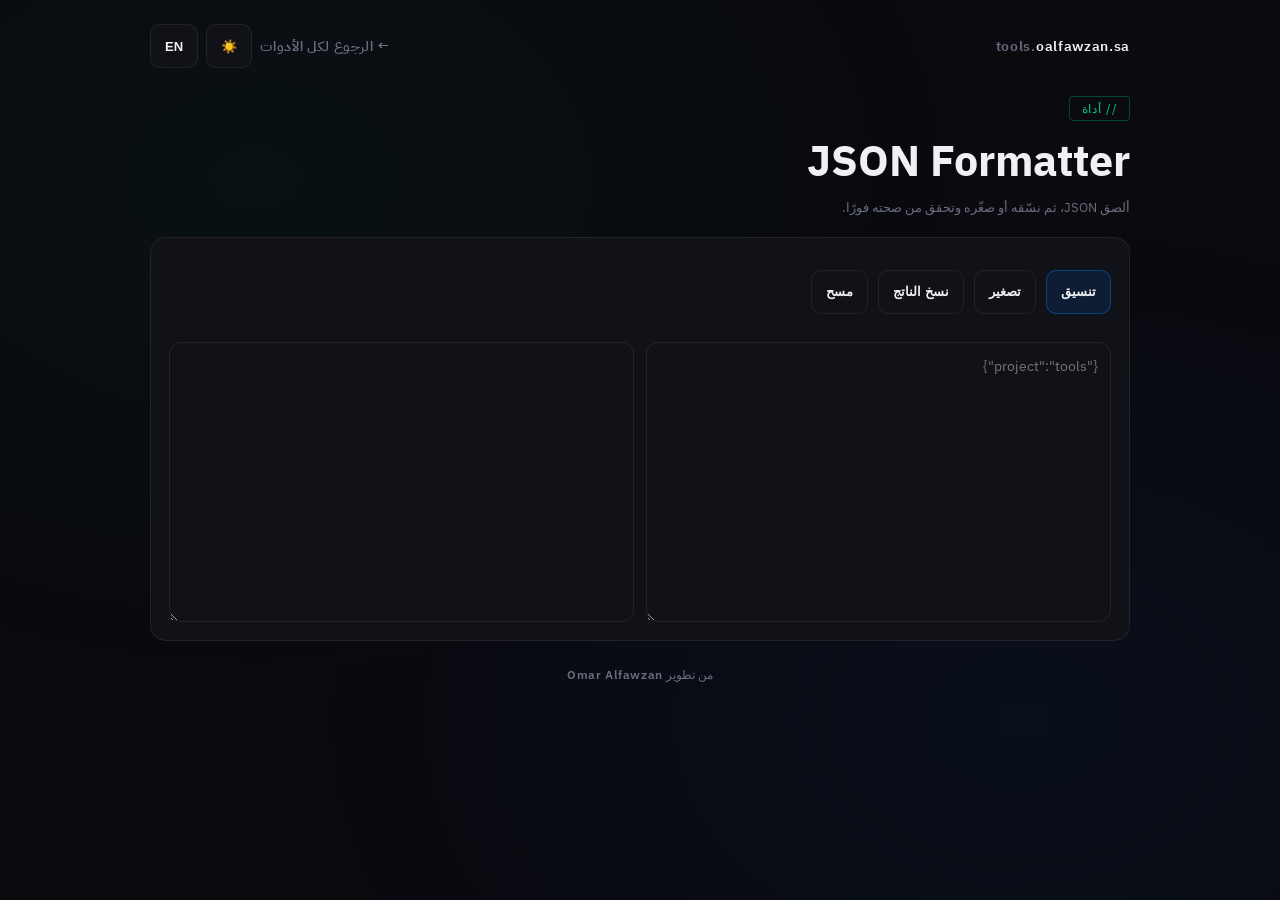
==== json-formatter/index.html @ bc205f27 "Apply new glassmorphism design system across all pages" ====
<!DOCTYPE html>
<html lang="ar" dir="rtl">
<head>
<meta charset="UTF-8">
<meta name="viewport" content="width=device-width, initial-scale=1.0">
<link rel="icon" type="image/svg+xml" href="/favicon.svg">
<title>JSON Formatter — tools.oalfawzan.sa</title>
<meta name="description" content="منسق JSON سريع للنسخ والتحقق." />
<link rel="preconnect" href="https://fonts.googleapis.com">
<link href="https://fonts.googleapis.com/css2?family=IBM+Plex+Sans:wght@300;400;500;600;700;800&family=IBM+Plex+Sans+Arabic:wght@300;400;500;600;700&display=swap" rel="stylesheet">
<style>
/* ============================== 
   DESIGN TOKENS
============================== */

:root {
  --bg: #010204;

  --glass: rgba(255,255,255,0.03);
  --glass-border: rgba(255,255,255,0.12);
  --glass-shine: rgba(255,255,255,0.22);

  --accent: #007AFF;

  --text-primary: #ffffff;
  --text-secondary: rgba(255,255,255,0.55);

  --surface: var(--glass);
  --border: var(--glass-border);
  --text: var(--text-primary);
  --muted: var(--text-secondary);
}


/* ==============================
   RESET
============================== */

*{
  margin:0;
  padding:0;
  box-sizing:border-box;
  -webkit-font-smoothing:antialiased;
}

html{
  scroll-behavior:smooth;
}


/* ==============================
   BODY
============================== */

body{
  font-family:'DM Sans', -apple-system, BlinkMacSystemFont, sans-serif;
  color:var(--text-primary);

  background:
  linear-gradient(rgba(13,22,45,0.85),rgba(1,2,4,0.95)),
  url('/image.jpg');

  background-size:cover;
  background-position:center;
  background-repeat:no-repeat;
  background-attachment:fixed;

  background-color:var(--bg);
}


/* ==============================
   LAYOUT
============================== */

.container{
  width:100%;
  max-width:900px;
  margin:0 auto;
  padding:0 16px;
}


/* ==============================
   GLASS CARD
============================== */

.glass-card{
  background:var(--glass);

  backdrop-filter:blur(50px) saturate(200%);
  -webkit-backdrop-filter:blur(50px) saturate(200%);

  border:1px solid var(--glass-border);

  box-shadow:
  inset 0 1px 0 0 var(--glass-shine);

  border-radius:24px;

  padding:32px;

  margin-bottom:24px;
}


/* ==============================
   NAV
============================== */

.nav{
  display:flex;
  align-items:center;
  justify-content:space-between;

  padding:12px 20px;

  margin:20px 0 40px;

  border-radius:32px;

  gap:10px;
}

.nav-name{
  font-weight:800;
  font-size:1.1rem;

  letter-spacing:-0.02em;
}

.nav-buttons{
  display:flex;

  gap:8px;

  overflow-x:auto;

  white-space:nowrap;

  -webkit-overflow-scrolling:touch;
}

.nav-buttons::-webkit-scrollbar{
  display:none;
}


/* ==============================
   NAV BUTTON
============================== */

.btn-sm{

  text-decoration:none;

  color:var(--text-primary);

  font-size:0.75rem;

  font-weight:600;

  padding:6px 14px;

  border-radius:20px;

  background:rgba(255,255,255,0.05);

  border:1px solid var(--glass-border);

  transition:0.25s ease;
}

.btn-sm:hover{

  background:var(--accent);

  border-color:var(--accent);
}

.btn-sm.active{

  background:var(--accent);

  border-color:var(--accent);
}


/* ==============================
   HERO
============================== */

.hero{
  text-align:center;

  padding:20px 0 56px;
}

.hero img{

  width:120px;

  height:120px;

  border-radius:50%;

  border:2px solid var(--glass-border);

  margin-bottom:24px;

  display:block;

  margin-left:auto;

  margin-right:auto;
}

.hero h1{

  font-family:'Playfair Display', serif;

  font-size:clamp(2.6rem,6vw,4rem);

  font-weight:900;

  letter-spacing:-0.03em;

  margin-bottom:10px;

  line-height:1.1;
}

.hero h1 em{

  font-style:normal;

  color:var(--accent);
}

.hero-role{

  color:var(--accent);

  font-size:1.05rem;

  font-weight:600;

  margin-bottom:12px;
}

.hero-sub{

  color:var(--text-secondary);

  font-size:0.95rem;

  font-weight:300;

  max-width:520px;

  margin:0 auto 28px;

  line-height:1.6;
}

.hero-ctas{

  display:flex;

  gap:10px;

  justify-content:center;

  flex-wrap:wrap;
}


/* ==============================
   BUTTONS
============================== */

.cta-primary{

  text-decoration:none;

  color:#fff;

  font-size:0.82rem;

  font-weight:600;

  padding:10px 22px;

  border-radius:22px;

  background:var(--accent);

  border:1px solid var(--accent);

  transition:0.3s;
}

.cta-primary:hover{

  opacity:0.85;
}

.cta-secondary{

  text-decoration:none;

  color:var(--text-primary);

  font-size:0.82rem;

  font-weight:600;

  padding:10px 22px;

  border-radius:22px;

  background:rgba(255,255,255,0.05);

  border:1px solid var(--glass-border);

  transition:0.3s;
}

.cta-secondary:hover{

  border-color:rgba(255,255,255,0.3);
}


/* ==============================
   SECTION TITLE
============================== */

.section-title{

  font-size:0.75rem;

  text-transform:uppercase;

  letter-spacing:0.22em;

  color:var(--text-secondary);

  font-weight:600;

  margin-bottom:32px;

  display:flex;

  align-items:center;

  gap:16px;
}

.section-title::after{

  content:'';

  flex:1;

  height:1px;

  background:var(--glass-border);
}


/* ==============================
   TIMELINE
============================== */

.timeline{

  position:relative;

  padding-left:32px;
}

.timeline::before{

  content:'';

  position:absolute;

  left:6px;

  top:8px;

  bottom:8px;

  width:1px;

  background:
  linear-gradient(
  to bottom,
  var(--accent),
  rgba(0,122,255,0.1)
  );
}

.tl-dot{

  position:absolute;

  left:-28px;

  top:6px;

  width:13px;

  height:13px;

  border-radius:50%;

  background:var(--bg);

  border:2px solid var(--accent);

  box-shadow:
  0 0 10px rgba(0,122,255,0.5);
}

.tl-dot.big{

  width:16px;

  height:16px;

  left:-29px;

  top:4px;

  background:var(--accent);

  box-shadow:
  0 0 16px rgba(0,122,255,0.7);
}


/* ==============================
   ANIMATION
============================== */

@keyframes slideIn{

  to{

    opacity:1;

    transform:translateX(0);
  }
}


/* ==============================
   MOBILE
============================== */

@media (max-width:600px){

  .hero h1{
    font-size:2.4rem;
  }

}


*,*::before,*::after{box-sizing:border-box;margin:0;padding:0}
:root{--bg:#0a0a0f;--surface:#111118;--border:rgba(255,255,255,.07);--text:#f0f0f5;--muted:#6b6b80;--accent:#007AFF;--green:#00c896;--danger:#ff5f6d;--sans:'IBM Plex Sans',sans-serif;--arabic:'IBM Plex Sans Arabic',sans-serif;--mono:'IBM Plex Sans',sans-serif}
:root[data-theme="light"]{--bg:#f7f8fc;--surface:#ffffff;--border:rgba(16,24,40,.12);--text:#111827;--muted:#667085;--accent:#005fcb;--green:#069c6b;--danger:#d92d20}
body{background:var(--bg);color:var(--text);font-family:var(--sans);min-height:100vh}html[lang="ar"] body{font-family:var(--arabic)}
body::before{content:'';position:fixed;inset:0;background:radial-gradient(ellipse at 20% 20%,rgba(0,200,150,.04) 0%,transparent 50%),radial-gradient(ellipse at 80% 80%,rgba(0,122,255,.05) 0%,transparent 50%);pointer-events:none;z-index:0}
.wrap{max-width:1020px;margin:0 auto;padding:0 20px 34px;position:relative;z-index:1}
header{padding:24px 0 28px;display:flex;align-items:center;justify-content:space-between;flex-wrap:wrap;gap:10px}.header-actions{display:flex;gap:8px;align-items:center;flex-wrap:wrap}
.logo{font-size:.85rem;font-weight:600;color:var(--muted);text-decoration:none;letter-spacing:.05em}.logo span{color:var(--text)}
.lang-btn,.btn{background:var(--surface);border:1px solid var(--border);border-radius:10px;color:var(--text);padding:0 14px;min-height:44px;cursor:pointer;font-size:.82rem;font-weight:700}.btn.primary{background:rgba(0,122,255,.12);border-color:rgba(0,122,255,.4)}
.hero-tag{display:inline-block;font-family:var(--mono);font-size:.72rem;color:var(--green);border:1px solid rgba(0,200,150,.3);padding:4px 12px;border-radius:4px;margin-bottom:16px;letter-spacing:.08em}
h1{font-size:clamp(1.7rem,7vw,2.7rem);margin-bottom:10px;line-height:1.15}p.sub{font-family:var(--mono);font-size:.82rem;color:var(--muted);line-height:1.7;margin-bottom:18px}
.panel{background:var(--surface);border:1px solid var(--border);border-radius:16px;padding:18px}
.editors{display:grid;grid-template-columns:1fr 1fr;gap:12px}
textarea{width:100%;min-height:280px;background:var(--field-bg);color:var(--text);border:1px solid var(--border);border-radius:12px;padding:12px;font:400 .88rem/1.65 var(--mono);resize:vertical}
.actions{display:flex;gap:10px;flex-wrap:wrap;margin:14px 0 8px}
.status{font-family:var(--mono);font-size:.76rem;min-height:20px;color:var(--green)}.status.error{color:var(--danger)}
footer{text-align:center;padding:26px 0 10px;font-family:var(--mono);font-size:.72rem;color:var(--muted)}
html[dir="rtl"] .header-actions{flex-direction:row-reverse}
@media(max-width:860px){.editors{grid-template-columns:1fr}textarea{min-height:210px}}
</style>
</head>
<body>
<div class="wrap">
<header>
  <a href="/" class="logo">tools.<span>oalfawzan.sa</span></a>
  <div class="header-actions">
    <button class="lang-btn" id="langBtn" type="button">EN</button>
    <button class="lang-btn" id="themeBtn" type="button">☀️</button>
    <a href="/" class="logo" id="backLink">← الرجوع لكل الأدوات</a>
  </div>
</header>
<div class="hero-tag" id="tag">// أداة</div>
<h1 id="title">JSON Formatter</h1>
<p class="sub" id="desc">ألصق JSON، ثم نسّقه أو صغّره وتحقق من صحته فورًا.</p>
<section class="panel">
  <div class="actions">
    <button class="btn primary" id="formatBtn" type="button">تنسيق</button>
    <button class="btn" id="minifyBtn" type="button">تصغير</button>
    <button class="btn" id="copyBtn" type="button">نسخ الناتج</button>
    <button class="btn" id="clearBtn" type="button">مسح</button>
  </div>
  <div class="status" id="status"></div>
  <div class="editors">
    <textarea id="inputJson" placeholder='{"project":"tools"}'></textarea>
    <textarea id="outputJson" readonly></textarea>
  </div>
</section>
<footer><span id="builtBy">من تطوير</span> <a href="https://oalfawzan.sa" class="logo" style="font-size:.72rem">Omar Alfawzan</a></footer>
</div>
<script>
const STRINGS={
  ar:{lang:'ar',dir:'rtl',title:'JSON Formatter — tools.oalfawzan.sa',meta:'منسق JSON سريع للنسخ والتحقق.',tag:'// أداة',heading:'JSON Formatter',desc:'ألصق JSON، ثم نسّقه أو صغّره وتحقق من صحته فورًا.',format:'تنسيق',minify:'تصغير',copy:'نسخ الناتج',clear:'مسح',back:'← الرجوع لكل الأدوات',builtBy:'من تطوير',langBtn:'EN',themeDark:'🌙',themeLight:'☀️',placeholder:'{"project":"tools"}',ok:'JSON صالح.',copyOk:'تم النسخ.',empty:'لا يوجد JSON للإخراج.',invalid:'JSON غير صالح: '},
  en:{lang:'en',dir:'ltr',title:'JSON Formatter — tools.oalfawzan.sa',meta:'Fast JSON formatter and validator.',tag:'// TOOL',heading:'JSON Formatter',desc:'Paste JSON, then format, minify, and validate instantly.',format:'Format',minify:'Minify',copy:'Copy Output',clear:'Clear',back:'← Back to all tools',builtBy:'Built by',langBtn:'عربي',themeDark:'🌙',themeLight:'☀️',placeholder:'{"project":"tools"}',ok:'Valid JSON.',copyOk:'Copied.',empty:'No output to copy.',invalid:'Invalid JSON: '}
};
let currentLang=localStorage.getItem('tools_lang')||'ar';
let currentTheme=localStorage.getItem('tools_theme')||'dark';
const input=document.getElementById('inputJson');const output=document.getElementById('outputJson');const status=document.getElementById('status');
function parseJSON(){const raw=input.value.trim();if(!raw) throw new Error('empty');return JSON.parse(raw)}
function setStatus(msg,isError=false){status.classList.toggle('error',isError);status.textContent=msg}
function formatJSON(){try{output.value=JSON.stringify(parseJSON(),null,2);setStatus(STRINGS[currentLang].ok)}catch(e){setStatus(e.message==='empty'?'':STRINGS[currentLang].invalid+e.message,true)}}
function minifyJSON(){try{output.value=JSON.stringify(parseJSON());setStatus(STRINGS[currentLang].ok)}catch(e){setStatus(e.message==='empty'?'':STRINGS[currentLang].invalid+e.message,true)}}
async function copyOut(){if(!output.value.trim()){setStatus(STRINGS[currentLang].empty,true);return}await navigator.clipboard.writeText(output.value);setStatus(STRINGS[currentLang].copyOk)}
function clearAll(){input.value='';output.value='';setStatus('')}
function applyLang(lang){
  const s=STRINGS[lang]||STRINGS.ar;currentLang=lang;
  document.documentElement.lang=s.lang;document.documentElement.dir=s.dir;document.title=s.title;
  document.querySelector('meta[name="description"]').setAttribute('content',s.meta);
  document.getElementById('tag').textContent=s.tag;document.getElementById('title').textContent=s.heading;
  document.getElementById('desc').textContent=s.desc;document.getElementById('formatBtn').textContent=s.format;
  document.getElementById('minifyBtn').textContent=s.minify;document.getElementById('copyBtn').textContent=s.copy;
  document.getElementById('clearBtn').textContent=s.clear;document.getElementById('backLink').textContent=s.back;
  document.getElementById('builtBy').textContent=s.builtBy;document.getElementById('langBtn').textContent=s.langBtn;
  document.getElementById('themeBtn').textContent=(currentTheme==='light'?s.themeDark:s.themeLight);
  input.placeholder=s.placeholder;setStatus('');localStorage.setItem('tools_lang',lang);
}
document.getElementById('formatBtn').addEventListener('click',formatJSON);
document.getElementById('minifyBtn').addEventListener('click',minifyJSON);
document.getElementById('copyBtn').addEventListener('click',copyOut);
document.getElementById('clearBtn').addEventListener('click',clearAll);
document.getElementById('langBtn').addEventListener('click',()=>applyLang(currentLang==='ar'?'en':'ar'));
function applyTheme(theme){currentTheme=theme==='light'?'light':'dark';document.documentElement.setAttribute('data-theme',currentTheme);localStorage.setItem('tools_theme',currentTheme);document.getElementById('themeBtn').textContent=(currentTheme==='light'?STRINGS[currentLang].themeDark:STRINGS[currentLang].themeLight)}
document.getElementById('themeBtn').addEventListener('click',()=>applyTheme(currentTheme==='dark'?'light':'dark'));
applyTheme(currentTheme);
applyLang(currentLang);
</script>
</body>
</html>
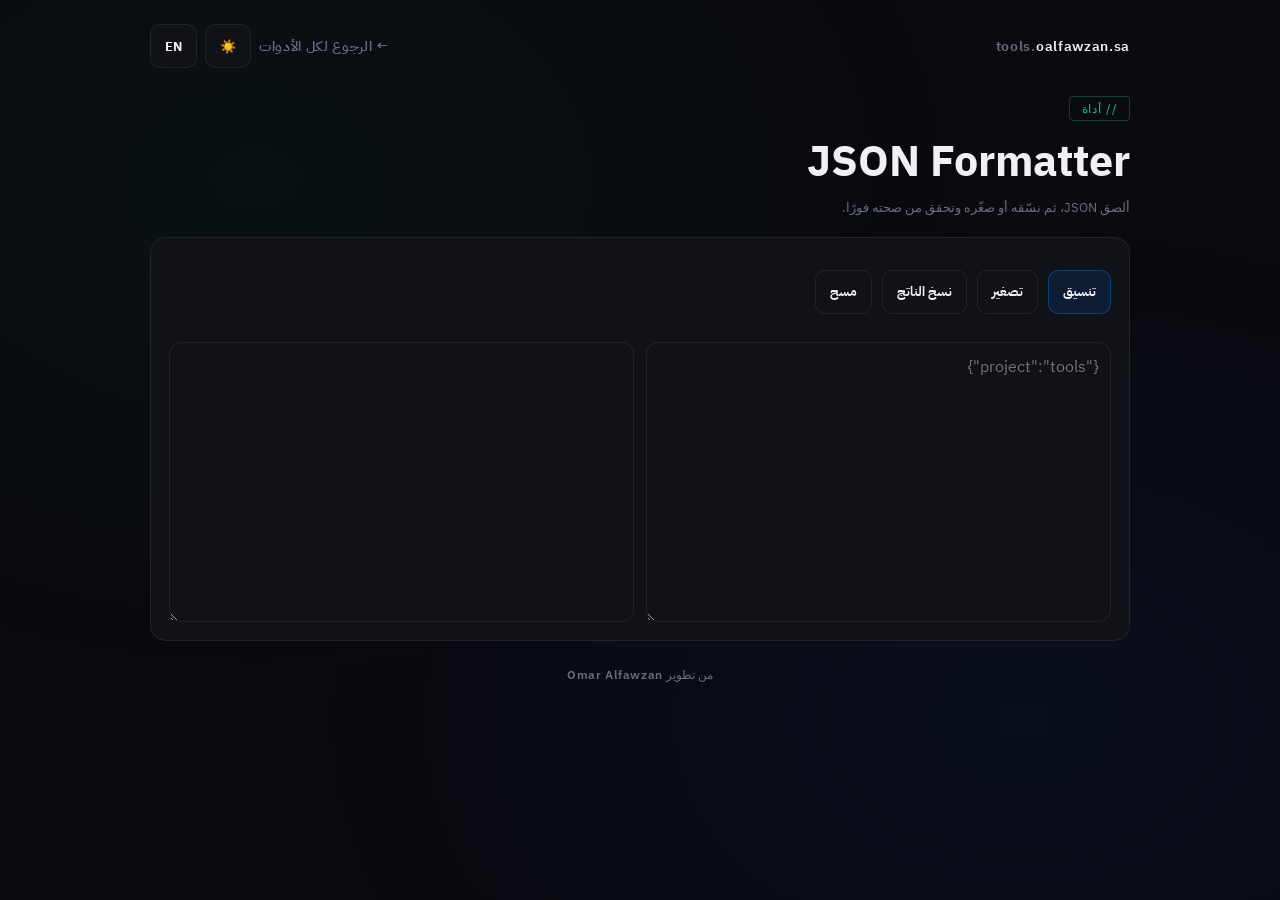
==== commit 173028db: "feat: modernize tools platform foundation" ====
--- a/json-formatter/index.html
+++ b/json-formatter/index.html
@@ -2,495 +2,18 @@
 <html lang="ar" dir="rtl">
 <head>
 <meta charset="UTF-8">
-<meta name="viewport" content="width=device-width, initial-scale=1.0">
+<meta name="viewport" content="width=device-width, initial-scale=1">
 <link rel="icon" type="image/svg+xml" href="/favicon.svg">
 <title>JSON Formatter — tools.oalfawzan.sa</title>
+<meta name="theme-color" content="#0a0a0f">
 <meta name="description" content="منسق JSON سريع للنسخ والتحقق." />
 <link rel="preconnect" href="https://fonts.googleapis.com">
 <link href="https://fonts.googleapis.com/css2?family=IBM+Plex+Sans:wght@300;400;500;600;700;800&family=IBM+Plex+Sans+Arabic:wght@300;400;500;600;700&display=swap" rel="stylesheet">
-<style>
-/* ============================== 
-   DESIGN TOKENS
-============================== */
-
-:root {
-  --bg: #010204;
-
-  --glass: rgba(255,255,255,0.03);
-  --glass-border: rgba(255,255,255,0.12);
-  --glass-shine: rgba(255,255,255,0.22);
-
-  --accent: #007AFF;
-
-  --text-primary: #ffffff;
-  --text-secondary: rgba(255,255,255,0.55);
-
-  --surface: var(--glass);
-  --border: var(--glass-border);
-  --text: var(--text-primary);
-  --muted: var(--text-secondary);
-}
-
-
-/* ==============================
-   RESET
-============================== */
-
-*{
-  margin:0;
-  padding:0;
-  box-sizing:border-box;
-  -webkit-font-smoothing:antialiased;
-}
-
-html{
-  scroll-behavior:smooth;
-}
-
-
-/* ==============================
-   BODY
-============================== */
-
-body{
-  font-family:'DM Sans', -apple-system, BlinkMacSystemFont, sans-serif;
-  color:var(--text-primary);
-
-  background:
-  linear-gradient(rgba(13,22,45,0.85),rgba(1,2,4,0.95)),
-  url('/image.jpg');
-
-  background-size:cover;
-  background-position:center;
-  background-repeat:no-repeat;
-  background-attachment:fixed;
-
-  background-color:var(--bg);
-}
-
-
-/* ==============================
-   LAYOUT
-============================== */
-
-.container{
-  width:100%;
-  max-width:900px;
-  margin:0 auto;
-  padding:0 16px;
-}
-
-
-/* ==============================
-   GLASS CARD
-============================== */
-
-.glass-card{
-  background:var(--glass);
-
-  backdrop-filter:blur(50px) saturate(200%);
-  -webkit-backdrop-filter:blur(50px) saturate(200%);
-
-  border:1px solid var(--glass-border);
-
-  box-shadow:
-  inset 0 1px 0 0 var(--glass-shine);
-
-  border-radius:24px;
-
-  padding:32px;
-
-  margin-bottom:24px;
-}
-
-
-/* ==============================
-   NAV
-============================== */
-
-.nav{
-  display:flex;
-  align-items:center;
-  justify-content:space-between;
-
-  padding:12px 20px;
-
-  margin:20px 0 40px;
-
-  border-radius:32px;
-
-  gap:10px;
-}
-
-.nav-name{
-  font-weight:800;
-  font-size:1.1rem;
-
-  letter-spacing:-0.02em;
-}
-
-.nav-buttons{
-  display:flex;
-
-  gap:8px;
-
-  overflow-x:auto;
-
-  white-space:nowrap;
-
-  -webkit-overflow-scrolling:touch;
-}
-
-.nav-buttons::-webkit-scrollbar{
-  display:none;
-}
-
-
-/* ==============================
-   NAV BUTTON
-============================== */
-
-.btn-sm{
-
-  text-decoration:none;
-
-  color:var(--text-primary);
-
-  font-size:0.75rem;
-
-  font-weight:600;
-
-  padding:6px 14px;
-
-  border-radius:20px;
-
-  background:rgba(255,255,255,0.05);
-
-  border:1px solid var(--glass-border);
-
-  transition:0.25s ease;
-}
-
-.btn-sm:hover{
-
-  background:var(--accent);
-
-  border-color:var(--accent);
-}
-
-.btn-sm.active{
-
-  background:var(--accent);
-
-  border-color:var(--accent);
-}
-
-
-/* ==============================
-   HERO
-============================== */
-
-.hero{
-  text-align:center;
-
-  padding:20px 0 56px;
-}
-
-.hero img{
-
-  width:120px;
-
-  height:120px;
-
-  border-radius:50%;
-
-  border:2px solid var(--glass-border);
-
-  margin-bottom:24px;
-
-  display:block;
-
-  margin-left:auto;
-
-  margin-right:auto;
-}
-
-.hero h1{
-
-  font-family:'Playfair Display', serif;
-
-  font-size:clamp(2.6rem,6vw,4rem);
-
-  font-weight:900;
-
-  letter-spacing:-0.03em;
-
-  margin-bottom:10px;
-
-  line-height:1.1;
-}
-
-.hero h1 em{
-
-  font-style:normal;
-
-  color:var(--accent);
-}
-
-.hero-role{
-
-  color:var(--accent);
-
-  font-size:1.05rem;
-
-  font-weight:600;
-
-  margin-bottom:12px;
-}
-
-.hero-sub{
-
-  color:var(--text-secondary);
-
-  font-size:0.95rem;
-
-  font-weight:300;
-
-  max-width:520px;
-
-  margin:0 auto 28px;
-
-  line-height:1.6;
-}
-
-.hero-ctas{
-
-  display:flex;
-
-  gap:10px;
-
-  justify-content:center;
-
-  flex-wrap:wrap;
-}
-
-
-/* ==============================
-   BUTTONS
-============================== */
-
-.cta-primary{
-
-  text-decoration:none;
-
-  color:#fff;
-
-  font-size:0.82rem;
-
-  font-weight:600;
-
-  padding:10px 22px;
-
-  border-radius:22px;
-
-  background:var(--accent);
-
-  border:1px solid var(--accent);
-
-  transition:0.3s;
-}
-
-.cta-primary:hover{
-
-  opacity:0.85;
-}
-
-.cta-secondary{
-
-  text-decoration:none;
-
-  color:var(--text-primary);
-
-  font-size:0.82rem;
-
-  font-weight:600;
-
-  padding:10px 22px;
-
-  border-radius:22px;
-
-  background:rgba(255,255,255,0.05);
-
-  border:1px solid var(--glass-border);
-
-  transition:0.3s;
-}
-
-.cta-secondary:hover{
-
-  border-color:rgba(255,255,255,0.3);
-}
-
-
-/* ==============================
-   SECTION TITLE
-============================== */
-
-.section-title{
-
-  font-size:0.75rem;
-
-  text-transform:uppercase;
-
-  letter-spacing:0.22em;
-
-  color:var(--text-secondary);
-
-  font-weight:600;
-
-  margin-bottom:32px;
-
-  display:flex;
-
-  align-items:center;
-
-  gap:16px;
-}
-
-.section-title::after{
-
-  content:'';
-
-  flex:1;
-
-  height:1px;
-
-  background:var(--glass-border);
-}
-
-
-/* ==============================
-   TIMELINE
-============================== */
-
-.timeline{
-
-  position:relative;
-
-  padding-left:32px;
-}
-
-.timeline::before{
-
-  content:'';
-
-  position:absolute;
-
-  left:6px;
-
-  top:8px;
-
-  bottom:8px;
-
-  width:1px;
-
-  background:
-  linear-gradient(
-  to bottom,
-  var(--accent),
-  rgba(0,122,255,0.1)
-  );
-}
-
-.tl-dot{
-
-  position:absolute;
-
-  left:-28px;
-
-  top:6px;
-
-  width:13px;
-
-  height:13px;
-
-  border-radius:50%;
-
-  background:var(--bg);
-
-  border:2px solid var(--accent);
-
-  box-shadow:
-  0 0 10px rgba(0,122,255,0.5);
-}
-
-.tl-dot.big{
-
-  width:16px;
-
-  height:16px;
-
-  left:-29px;
-
-  top:4px;
-
-  background:var(--accent);
-
-  box-shadow:
-  0 0 16px rgba(0,122,255,0.7);
-}
-
-
-/* ==============================
-   ANIMATION
-============================== */
-
-@keyframes slideIn{
-
-  to{
-
-    opacity:1;
-
-    transform:translateX(0);
-  }
-}
-
-
-/* ==============================
-   MOBILE
-============================== */
-
-@media (max-width:600px){
-
-  .hero h1{
-    font-size:2.4rem;
-  }
-
-}
-
-
-*,*::before,*::after{box-sizing:border-box;margin:0;padding:0}
-:root{--bg:#0a0a0f;--surface:#111118;--border:rgba(255,255,255,.07);--text:#f0f0f5;--muted:#6b6b80;--accent:#007AFF;--green:#00c896;--danger:#ff5f6d;--sans:'IBM Plex Sans',sans-serif;--arabic:'IBM Plex Sans Arabic',sans-serif;--mono:'IBM Plex Sans',sans-serif}
-:root[data-theme="light"]{--bg:#f7f8fc;--surface:#ffffff;--border:rgba(16,24,40,.12);--text:#111827;--muted:#667085;--accent:#005fcb;--green:#069c6b;--danger:#d92d20}
-body{background:var(--bg);color:var(--text);font-family:var(--sans);min-height:100vh}html[lang="ar"] body{font-family:var(--arabic)}
-body::before{content:'';position:fixed;inset:0;background:radial-gradient(ellipse at 20% 20%,rgba(0,200,150,.04) 0%,transparent 50%),radial-gradient(ellipse at 80% 80%,rgba(0,122,255,.05) 0%,transparent 50%);pointer-events:none;z-index:0}
-.wrap{max-width:1020px;margin:0 auto;padding:0 20px 34px;position:relative;z-index:1}
-header{padding:24px 0 28px;display:flex;align-items:center;justify-content:space-between;flex-wrap:wrap;gap:10px}.header-actions{display:flex;gap:8px;align-items:center;flex-wrap:wrap}
-.logo{font-size:.85rem;font-weight:600;color:var(--muted);text-decoration:none;letter-spacing:.05em}.logo span{color:var(--text)}
-.lang-btn,.btn{background:var(--surface);border:1px solid var(--border);border-radius:10px;color:var(--text);padding:0 14px;min-height:44px;cursor:pointer;font-size:.82rem;font-weight:700}.btn.primary{background:rgba(0,122,255,.12);border-color:rgba(0,122,255,.4)}
-.hero-tag{display:inline-block;font-family:var(--mono);font-size:.72rem;color:var(--green);border:1px solid rgba(0,200,150,.3);padding:4px 12px;border-radius:4px;margin-bottom:16px;letter-spacing:.08em}
-h1{font-size:clamp(1.7rem,7vw,2.7rem);margin-bottom:10px;line-height:1.15}p.sub{font-family:var(--mono);font-size:.82rem;color:var(--muted);line-height:1.7;margin-bottom:18px}
-.panel{background:var(--surface);border:1px solid var(--border);border-radius:16px;padding:18px}
-.editors{display:grid;grid-template-columns:1fr 1fr;gap:12px}
-textarea{width:100%;min-height:280px;background:var(--field-bg);color:var(--text);border:1px solid var(--border);border-radius:12px;padding:12px;font:400 .88rem/1.65 var(--mono);resize:vertical}
-.actions{display:flex;gap:10px;flex-wrap:wrap;margin:14px 0 8px}
-.status{font-family:var(--mono);font-size:.76rem;min-height:20px;color:var(--green)}.status.error{color:var(--danger)}
-footer{text-align:center;padding:26px 0 10px;font-family:var(--mono);font-size:.72rem;color:var(--muted)}
-html[dir="rtl"] .header-actions{flex-direction:row-reverse}
-@media(max-width:860px){.editors{grid-template-columns:1fr}textarea{min-height:210px}}
-</style>
+<link rel="stylesheet" href="/assets/css/pages/json-formatter.css">
+<link rel="stylesheet" href="/assets/css/platform.css">
 </head>
 <body>
+<a class="skip-link" href="#main-content">تجاوز إلى المحتوى</a>
 <div class="wrap">
 <header>
   <a href="/" class="logo">tools.<span>oalfawzan.sa</span></a>
@@ -510,49 +33,15 @@
     <button class="btn" id="copyBtn" type="button">نسخ الناتج</button>
     <button class="btn" id="clearBtn" type="button">مسح</button>
   </div>
-  <div class="status" id="status"></div>
+  <div class="status" id="status" aria-live="polite"></div>
   <div class="editors">
-    <textarea id="inputJson" placeholder='{"project":"tools"}'></textarea>
-    <textarea id="outputJson" readonly></textarea>
+    <textarea id="inputJson" placeholder='{"project":"tools"}' aria-label="JSON input"></textarea>
+    <textarea id="outputJson" aria-live="polite" readonly aria-label="Formatted JSON output"></textarea>
   </div>
 </section>
 <footer><span id="builtBy">من تطوير</span> <a href="https://oalfawzan.sa" class="logo" style="font-size:.72rem">Omar Alfawzan</a></footer>
 </div>
-<script>
-const STRINGS={
-  ar:{lang:'ar',dir:'rtl',title:'JSON Formatter — tools.oalfawzan.sa',meta:'منسق JSON سريع للنسخ والتحقق.',tag:'// أداة',heading:'JSON Formatter',desc:'ألصق JSON، ثم نسّقه أو صغّره وتحقق من صحته فورًا.',format:'تنسيق',minify:'تصغير',copy:'نسخ الناتج',clear:'مسح',back:'← الرجوع لكل الأدوات',builtBy:'من تطوير',langBtn:'EN',themeDark:'🌙',themeLight:'☀️',placeholder:'{"project":"tools"}',ok:'JSON صالح.',copyOk:'تم النسخ.',empty:'لا يوجد JSON للإخراج.',invalid:'JSON غير صالح: '},
-  en:{lang:'en',dir:'ltr',title:'JSON Formatter — tools.oalfawzan.sa',meta:'Fast JSON formatter and validator.',tag:'// TOOL',heading:'JSON Formatter',desc:'Paste JSON, then format, minify, and validate instantly.',format:'Format',minify:'Minify',copy:'Copy Output',clear:'Clear',back:'← Back to all tools',builtBy:'Built by',langBtn:'عربي',themeDark:'🌙',themeLight:'☀️',placeholder:'{"project":"tools"}',ok:'Valid JSON.',copyOk:'Copied.',empty:'No output to copy.',invalid:'Invalid JSON: '}
-};
-let currentLang=localStorage.getItem('tools_lang')||'ar';
-let currentTheme=localStorage.getItem('tools_theme')||'dark';
-const input=document.getElementById('inputJson');const output=document.getElementById('outputJson');const status=document.getElementById('status');
-function parseJSON(){const raw=input.value.trim();if(!raw) throw new Error('empty');return JSON.parse(raw)}
-function setStatus(msg,isError=false){status.classList.toggle('error',isError);status.textContent=msg}
-function formatJSON(){try{output.value=JSON.stringify(parseJSON(),null,2);setStatus(STRINGS[currentLang].ok)}catch(e){setStatus(e.message==='empty'?'':STRINGS[currentLang].invalid+e.message,true)}}
-function minifyJSON(){try{output.value=JSON.stringify(parseJSON());setStatus(STRINGS[currentLang].ok)}catch(e){setStatus(e.message==='empty'?'':STRINGS[currentLang].invalid+e.message,true)}}
-async function copyOut(){if(!output.value.trim()){setStatus(STRINGS[currentLang].empty,true);return}await navigator.clipboard.writeText(output.value);setStatus(STRINGS[currentLang].copyOk)}
-function clearAll(){input.value='';output.value='';setStatus('')}
-function applyLang(lang){
-  const s=STRINGS[lang]||STRINGS.ar;currentLang=lang;
-  document.documentElement.lang=s.lang;document.documentElement.dir=s.dir;document.title=s.title;
-  document.querySelector('meta[name="description"]').setAttribute('content',s.meta);
-  document.getElementById('tag').textContent=s.tag;document.getElementById('title').textContent=s.heading;
-  document.getElementById('desc').textContent=s.desc;document.getElementById('formatBtn').textContent=s.format;
-  document.getElementById('minifyBtn').textContent=s.minify;document.getElementById('copyBtn').textContent=s.copy;
-  document.getElementById('clearBtn').textContent=s.clear;document.getElementById('backLink').textContent=s.back;
-  document.getElementById('builtBy').textContent=s.builtBy;document.getElementById('langBtn').textContent=s.langBtn;
-  document.getElementById('themeBtn').textContent=(currentTheme==='light'?s.themeDark:s.themeLight);
-  input.placeholder=s.placeholder;setStatus('');localStorage.setItem('tools_lang',lang);
-}
-document.getElementById('formatBtn').addEventListener('click',formatJSON);
-document.getElementById('minifyBtn').addEventListener('click',minifyJSON);
-document.getElementById('copyBtn').addEventListener('click',copyOut);
-document.getElementById('clearBtn').addEventListener('click',clearAll);
-document.getElementById('langBtn').addEventListener('click',()=>applyLang(currentLang==='ar'?'en':'ar'));
-function applyTheme(theme){currentTheme=theme==='light'?'light':'dark';document.documentElement.setAttribute('data-theme',currentTheme);localStorage.setItem('tools_theme',currentTheme);document.getElementById('themeBtn').textContent=(currentTheme==='light'?STRINGS[currentLang].themeDark:STRINGS[currentLang].themeLight)}
-document.getElementById('themeBtn').addEventListener('click',()=>applyTheme(currentTheme==='dark'?'light':'dark'));
-applyTheme(currentTheme);
-applyLang(currentLang);
-</script>
+<script src="/assets/js/pages/json-formatter.js"></script>
+<script src="/assets/js/platform.js"></script>
 </body>
 </html>
--- a/assets/css/pages/json-formatter.css
+++ b/assets/css/pages/json-formatter.css
@@ -0,0 +1,20 @@
+
+*,*::before,*::after{box-sizing:border-box;margin:0;padding:0}
+:root{--bg:#0a0a0f;--surface:#111118;--border:rgba(255,255,255,.07);--text:#f0f0f5;--muted:#6b6b80;--accent:#007AFF;--green:#00c896;--danger:#ff5f6d;--sans:'IBM Plex Sans',sans-serif;--arabic:'IBM Plex Sans Arabic',sans-serif;--mono:'IBM Plex Sans',sans-serif}
+:root[data-theme="light"]{--bg:#f7f8fc;--surface:#ffffff;--border:rgba(16,24,40,.12);--text:#111827;--muted:#667085;--accent:#005fcb;--green:#069c6b;--danger:#d92d20}
+body{background:var(--bg);color:var(--text);font-family:var(--sans);min-height:100vh}html[lang="ar"] body{font-family:var(--arabic)}
+body::before{content:'';position:fixed;inset:0;background:radial-gradient(ellipse at 20% 20%,rgba(0,200,150,.04) 0%,transparent 50%),radial-gradient(ellipse at 80% 80%,rgba(0,122,255,.05) 0%,transparent 50%);pointer-events:none;z-index:0}
+.wrap{max-width:1020px;margin:0 auto;padding:0 20px 34px;position:relative;z-index:1}
+header{padding:24px 0 28px;display:flex;align-items:center;justify-content:space-between;flex-wrap:wrap;gap:10px}.header-actions{display:flex;gap:8px;align-items:center;flex-wrap:wrap}
+.logo{font-size:.85rem;font-weight:600;color:var(--muted);text-decoration:none;letter-spacing:.05em}.logo span{color:var(--text)}
+.lang-btn,.btn{background:var(--surface);border:1px solid var(--border);border-radius:10px;color:var(--text);padding:0 14px;min-height:44px;cursor:pointer;font-size:.82rem;font-weight:700}.btn.primary{background:rgba(0,122,255,.12);border-color:rgba(0,122,255,.4)}
+.hero-tag{display:inline-block;font-family:var(--mono);font-size:.72rem;color:var(--green);border:1px solid rgba(0,200,150,.3);padding:4px 12px;border-radius:4px;margin-bottom:16px;letter-spacing:.08em}
+h1{font-size:clamp(1.7rem,7vw,2.7rem);margin-bottom:10px;line-height:1.15}p.sub{font-family:var(--mono);font-size:.82rem;color:var(--muted);line-height:1.7;margin-bottom:18px}
+.panel{background:var(--surface);border:1px solid var(--border);border-radius:16px;padding:18px}
+.editors{display:grid;grid-template-columns:1fr 1fr;gap:12px}
+textarea{width:100%;min-height:280px;background:var(--field-bg);color:var(--text);border:1px solid var(--border);border-radius:12px;padding:12px;font:400 .88rem/1.65 var(--mono);resize:vertical}
+.actions{display:flex;gap:10px;flex-wrap:wrap;margin:14px 0 8px}
+.status{font-family:var(--mono);font-size:.76rem;min-height:20px;color:var(--green)}.status.error{color:var(--danger)}
+footer{text-align:center;padding:26px 0 10px;font-family:var(--mono);font-size:.72rem;color:var(--muted)}
+html[dir="rtl"] .header-actions{flex-direction:row-reverse}
+@media(max-width:860px){.editors{grid-template-columns:1fr}textarea{min-height:210px}}
--- a/assets/css/platform.css
+++ b/assets/css/platform.css
@@ -0,0 +1,77 @@
+/* Shared platform foundation: accessibility, resilient controls, and cross-tool consistency. */
+:root {
+  --ds-bg: #0a0a0f;
+  --ds-surface: #111118;
+  --ds-surface-2: #171722;
+  --ds-text: #f3f4f8;
+  --ds-muted: #8b8ba1;
+  --ds-border: rgba(255,255,255,.10);
+  --ds-primary: #2f8cff;
+  --ds-primary-hover: #5aa4ff;
+  --ds-success: #18c998;
+  --ds-warning: #f5b942;
+  --ds-danger: #ff7070;
+  --ds-radius-sm: 8px;
+  --ds-radius-md: 12px;
+  --ds-radius-lg: 18px;
+  --ds-shadow-sm: 0 1px 2px rgba(0,0,0,.18);
+  --ds-shadow-md: 0 12px 32px rgba(0,0,0,.18);
+  --ds-space-1: .25rem;
+  --ds-space-2: .5rem;
+  --ds-space-3: .75rem;
+  --ds-space-4: 1rem;
+  --ds-space-5: 1.5rem;
+  --ds-space-6: 2rem;
+}
+:root[data-theme="light"] {
+  --ds-bg: #f7f8fc;
+  --ds-surface: #fff;
+  --ds-surface-2: #f2f4f8;
+  --ds-text: #111827;
+  --ds-muted: #667085;
+  --ds-border: rgba(16,24,40,.14);
+  --ds-primary: #075fc7;
+  --ds-primary-hover: #004da8;
+  --ds-success: #087f5b;
+  --ds-warning: #9a6700;
+  --ds-danger: #c43232;
+  --ds-shadow-md: 0 12px 32px rgba(15,23,42,.08);
+}
+html { color-scheme: dark; scroll-behavior: smooth; }
+html[data-theme="light"] { color-scheme: light; }
+body { -webkit-font-smoothing: antialiased; text-rendering: optimizeLegibility; }
+button, input, select, textarea { font: inherit; }
+button, [role="button"], input, select { min-height: 44px; }
+button:disabled, input:disabled, select:disabled, textarea:disabled { cursor: not-allowed; opacity: .58; }
+a, button, input, select, textarea, [tabindex]:not([tabindex="-1"]) { outline: none; }
+a:focus-visible, button:focus-visible, input:focus-visible, select:focus-visible, textarea:focus-visible, [tabindex]:focus-visible {
+  box-shadow: 0 0 0 3px color-mix(in srgb, var(--ds-primary) 36%, transparent) !important;
+  outline: 2px solid transparent;
+}
+.skip-link {
+  position: fixed; inset-inline-start: 12px; top: 10px; z-index: 99999;
+  transform: translateY(-180%); padding: 10px 14px; border-radius: var(--ds-radius-sm);
+  color: #fff; background: #075fc7; text-decoration: none; font-weight: 700;
+}
+.skip-link:focus { transform: translateY(0); }
+.platform-toast-region { position: fixed; inset-inline-end: 16px; bottom: 16px; z-index: 9999; display: grid; gap: 8px; width: min(360px, calc(100vw - 32px)); pointer-events: none; }
+.platform-toast { background: var(--ds-surface); color: var(--ds-text); border: 1px solid var(--ds-border); border-radius: var(--ds-radius-md); box-shadow: var(--ds-shadow-md); padding: 12px 14px; line-height: 1.55; pointer-events: auto; }
+.platform-toast[data-tone="success"] { border-inline-start: 3px solid var(--ds-success); }
+.platform-toast[data-tone="error"] { border-inline-start: 3px solid var(--ds-danger); }
+.platform-toast[data-tone="warning"] { border-inline-start: 3px solid var(--ds-warning); }
+.platform-field-error { color: var(--ds-danger); font-size: .8rem; margin-top: 6px; }
+.platform-empty { border: 1px dashed var(--ds-border); border-radius: var(--ds-radius-md); padding: 18px; color: var(--ds-muted); text-align: center; }
+.platform-table-scroll { max-width: 100%; overflow-x: auto; overscroll-behavior-inline: contain; -webkit-overflow-scrolling: touch; }
+img, canvas, svg { max-width: 100%; }
+pre, code, textarea { overflow-wrap: anywhere; }
+[hidden] { display: none !important; }
+::selection { background: color-mix(in srgb, var(--ds-primary) 32%, transparent); }
+@media (max-width: 430px) {
+  body { min-width: 0; }
+  .wrap { width: 100%; padding-inline: 12px !important; }
+  .card { max-width: 100%; }
+}
+@media (prefers-reduced-motion: reduce) {
+  html { scroll-behavior: auto; }
+  *, *::before, *::after { animation-duration: .01ms !important; animation-iteration-count: 1 !important; transition-duration: .01ms !important; scroll-behavior: auto !important; }
+}
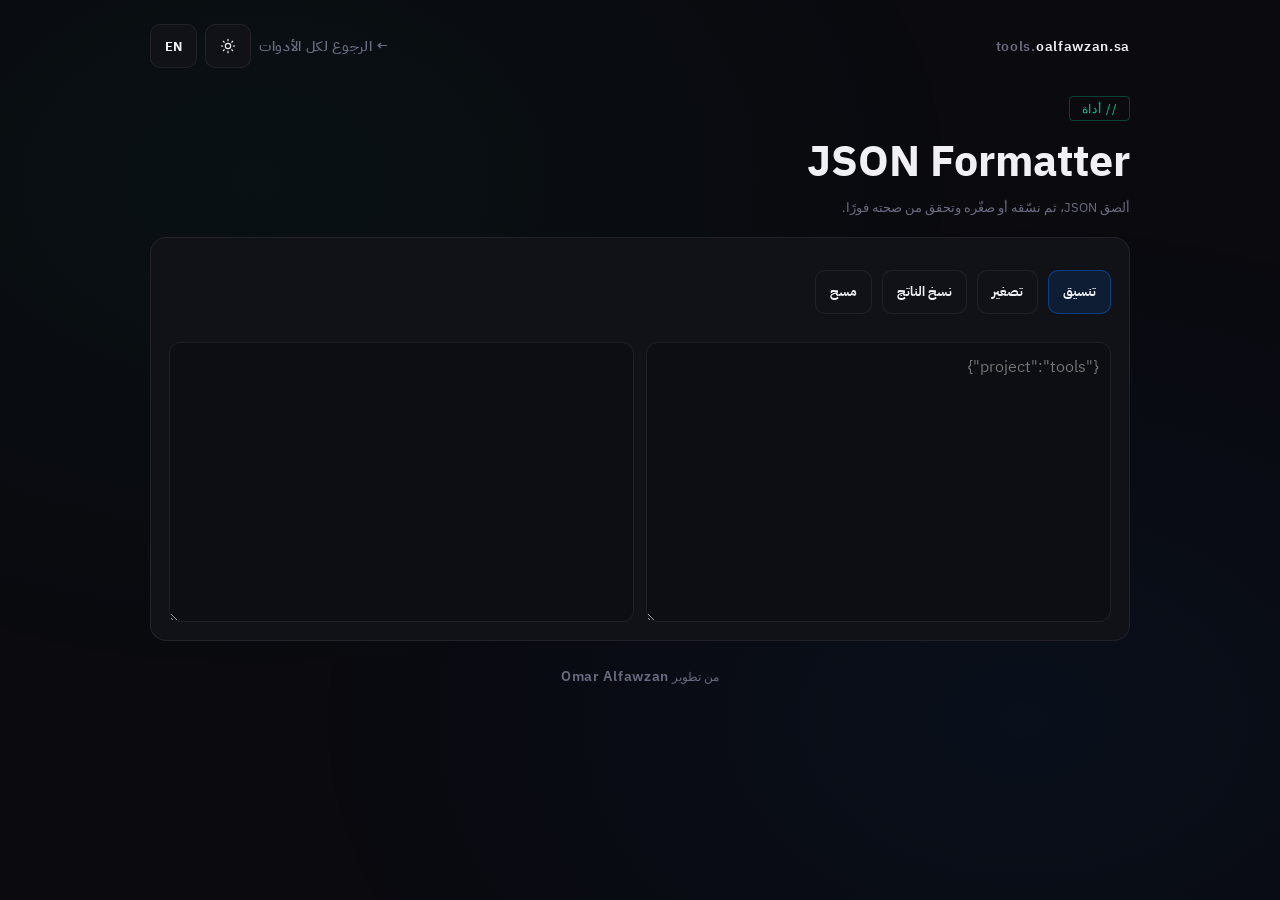
==== commit 35fdfa70: "Align JSON formatter with shared platform controls" ====
--- a/json-formatter/index.html
+++ b/json-formatter/index.html
@@ -14,19 +14,19 @@
 </head>
 <body>
 <a class="skip-link" href="#main-content">تجاوز إلى المحتوى</a>
-<div class="wrap">
+<main class="wrap" id="main-content">
 <header>
   <a href="/" class="logo">tools.<span>oalfawzan.sa</span></a>
   <div class="header-actions">
     <button class="lang-btn" id="langBtn" type="button">EN</button>
-    <button class="lang-btn" id="themeBtn" type="button">☀️</button>
+    <button class="lang-btn" id="themeBtn" data-platform-theme-toggle type="button" aria-label="تبديل المظهر"></button>
     <a href="/" class="logo" id="backLink">← الرجوع لكل الأدوات</a>
   </div>
 </header>
 <div class="hero-tag" id="tag">// أداة</div>
 <h1 id="title">JSON Formatter</h1>
 <p class="sub" id="desc">ألصق JSON، ثم نسّقه أو صغّره وتحقق من صحته فورًا.</p>
-<section class="panel">
+<section class="panel" aria-labelledby="title">
   <div class="actions">
     <button class="btn primary" id="formatBtn" type="button">تنسيق</button>
     <button class="btn" id="minifyBtn" type="button">تصغير</button>
@@ -35,13 +35,13 @@
   </div>
   <div class="status" id="status" aria-live="polite"></div>
   <div class="editors">
-    <textarea id="inputJson" placeholder='{"project":"tools"}' aria-label="JSON input"></textarea>
-    <textarea id="outputJson" aria-live="polite" readonly aria-label="Formatted JSON output"></textarea>
+    <textarea id="inputJson" placeholder='{"project":"tools"}' aria-label="JSON input" spellcheck="false"></textarea>
+    <textarea id="outputJson" aria-live="polite" readonly aria-label="Formatted JSON output" spellcheck="false"></textarea>
   </div>
 </section>
-<footer><span id="builtBy">من تطوير</span> <a href="https://oalfawzan.sa" class="logo" style="font-size:.72rem">Omar Alfawzan</a></footer>
-</div>
+<footer><span id="builtBy">من تطوير</span> <a href="https://oalfawzan.sa" class="logo footer-link">Omar Alfawzan</a></footer>
+</main>
+<script src="/assets/js/platform.js"></script>
 <script src="/assets/js/pages/json-formatter.js"></script>
-<script src="/assets/js/platform.js"></script>
 </body>
 </html>
--- a/assets/css/platform.css
+++ b/assets/css/platform.css
@@ -22,6 +22,7 @@
   --ds-space-4: 1rem;
   --ds-space-5: 1.5rem;
   --ds-space-6: 2rem;
+  --field-bg: #0d0d14;
 }
 :root[data-theme="light"] {
   --ds-bg: #f7f8fc;
@@ -36,18 +37,34 @@
   --ds-warning: #9a6700;
   --ds-danger: #c43232;
   --ds-shadow-md: 0 12px 32px rgba(15,23,42,.08);
+  --field-bg: #f8fafc;
 }
 html { color-scheme: dark; scroll-behavior: smooth; }
 html[data-theme="light"] { color-scheme: light; }
 body { -webkit-font-smoothing: antialiased; text-rendering: optimizeLegibility; }
 button, input, select, textarea { font: inherit; }
 button, [role="button"], input, select { min-height: 44px; }
+button, input, select, textarea { max-width: 100%; }
 button:disabled, input:disabled, select:disabled, textarea:disabled { cursor: not-allowed; opacity: .58; }
 a, button, input, select, textarea, [tabindex]:not([tabindex="-1"]) { outline: none; }
 a:focus-visible, button:focus-visible, input:focus-visible, select:focus-visible, textarea:focus-visible, [tabindex]:focus-visible {
   box-shadow: 0 0 0 3px color-mix(in srgb, var(--ds-primary) 36%, transparent) !important;
   outline: 2px solid transparent;
 }
+.platform-icon {
+  display: block;
+  width: 1.1rem;
+  height: 1.1rem;
+  flex: 0 0 auto;
+  fill: none;
+  stroke: currentColor;
+  stroke-width: 1.8;
+  stroke-linecap: round;
+  stroke-linejoin: round;
+  overflow: visible;
+}
+#themeBtn { display: inline-grid; place-items: center; }
+#themeBtn .platform-icon { width: 1rem; height: 1rem; }
 .skip-link {
   position: fixed; inset-inline-start: 12px; top: 10px; z-index: 99999;
   transform: translateY(-180%); padding: 10px 14px; border-radius: var(--ds-radius-sm);
@@ -61,7 +78,7 @@
 .platform-toast[data-tone="warning"] { border-inline-start: 3px solid var(--ds-warning); }
 .platform-field-error { color: var(--ds-danger); font-size: .8rem; margin-top: 6px; }
 .platform-empty { border: 1px dashed var(--ds-border); border-radius: var(--ds-radius-md); padding: 18px; color: var(--ds-muted); text-align: center; }
-.platform-table-scroll { max-width: 100%; overflow-x: auto; overscroll-behavior-inline: contain; -webkit-overflow-scrolling: touch; }
+.platform-table-scroll { max-width: 100%; overflow-x: auto; overscroll-behavior-inline: contain; -webkit-overflow-scrolling: touch; scrollbar-gutter: stable; }
 img, canvas, svg { max-width: 100%; }
 pre, code, textarea { overflow-wrap: anywhere; }
 [hidden] { display: none !important; }
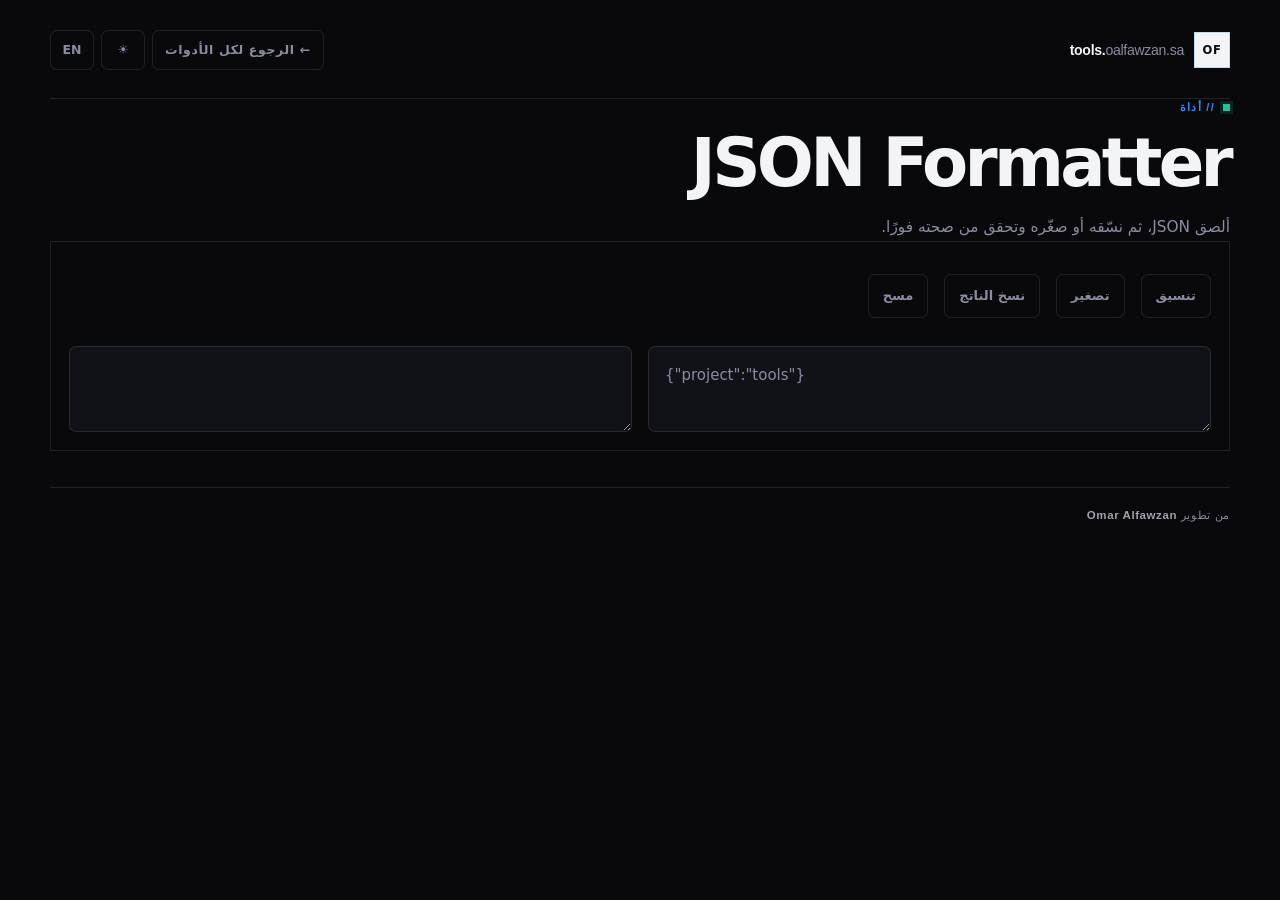
==== commit 722710f3: "[perf-pass] optimize all tool pages" ====
--- a/json-formatter/index.html
+++ b/json-formatter/index.html
@@ -5,28 +5,30 @@
 <meta name="viewport" content="width=device-width, initial-scale=1">
 <link rel="icon" type="image/svg+xml" href="/favicon.svg">
 <title>JSON Formatter — tools.oalfawzan.sa</title>
+<script>try{const t=localStorage.getItem('tools-theme')||localStorage.getItem('tools_theme');const l=localStorage.getItem('tools-language')||localStorage.getItem('tools_lang')||localStorage.getItem('offer_lang');if(t==='light'||t==='dark')document.documentElement.dataset.theme=t;if(l==='ar'||l==='en'){document.documentElement.lang=l;document.documentElement.dir=l==='ar'?'rtl':'ltr'}}catch(e){}</script>
 <meta name="theme-color" content="#0a0a0f">
 <meta name="description" content="منسق JSON سريع للنسخ والتحقق." />
-<link rel="preconnect" href="https://fonts.googleapis.com">
-<link href="https://fonts.googleapis.com/css2?family=IBM+Plex+Sans:wght@300;400;500;600;700;800&family=IBM+Plex+Sans+Arabic:wght@300;400;500;600;700&display=swap" rel="stylesheet">
 <link rel="stylesheet" href="/assets/css/pages/json-formatter.css">
 <link rel="stylesheet" href="/assets/css/platform.css">
+<link rel="stylesheet" href="/assets/css/home-parity.css">
+<link rel="stylesheet" href="/assets/css/design-system.css">
+<link rel="stylesheet" href="/assets/css/design-taste.css">
 </head>
-<body>
+<body class="tool-page">
 <a class="skip-link" href="#main-content">تجاوز إلى المحتوى</a>
-<main class="wrap" id="main-content">
-<header>
-  <a href="/" class="logo">tools.<span>oalfawzan.sa</span></a>
+<div class="wrap" id="main-content" role="main">
+<header class="site-header tool-site-header">
+  <a href="/" class="brand" aria-label="tools.oalfawzan.sa home"><span class="brand-mark" aria-hidden="true">OF</span><span class="brand-text"><strong>tools.</strong>oalfawzan.sa</span></a>
   <div class="header-actions">
     <button class="lang-btn" id="langBtn" type="button">EN</button>
-    <button class="lang-btn" id="themeBtn" data-platform-theme-toggle type="button" aria-label="تبديل المظهر"></button>
+    <button class="lang-btn" id="themeBtn" type="button">☀️</button>
     <a href="/" class="logo" id="backLink">← الرجوع لكل الأدوات</a>
   </div>
 </header>
 <div class="hero-tag" id="tag">// أداة</div>
 <h1 id="title">JSON Formatter</h1>
 <p class="sub" id="desc">ألصق JSON، ثم نسّقه أو صغّره وتحقق من صحته فورًا.</p>
-<section class="panel" aria-labelledby="title">
+<section class="panel">
   <div class="actions">
     <button class="btn primary" id="formatBtn" type="button">تنسيق</button>
     <button class="btn" id="minifyBtn" type="button">تصغير</button>
@@ -35,13 +37,13 @@
   </div>
   <div class="status" id="status" aria-live="polite"></div>
   <div class="editors">
-    <textarea id="inputJson" placeholder='{"project":"tools"}' aria-label="JSON input" spellcheck="false"></textarea>
-    <textarea id="outputJson" aria-live="polite" readonly aria-label="Formatted JSON output" spellcheck="false"></textarea>
+    <textarea id="inputJson" placeholder='{"project":"tools"}' aria-label="JSON input"></textarea>
+    <textarea id="outputJson" aria-live="polite" readonly aria-label="Formatted JSON output"></textarea>
   </div>
 </section>
-<footer><span id="builtBy">من تطوير</span> <a href="https://oalfawzan.sa" class="logo footer-link">Omar Alfawzan</a></footer>
-</main>
-<script src="/assets/js/platform.js"></script>
-<script src="/assets/js/pages/json-formatter.js"></script>
+<footer><span id="builtBy">من تطوير</span> <a href="https://oalfawzan.sa" class="logo" style="font-size:.72rem">Omar Alfawzan</a></footer>
+</div>
+<script defer src="/assets/js/pages/json-formatter.js"></script>
+<script defer src="/assets/js/platform.js"></script>
 </body>
 </html>
--- a/assets/css/pages/json-formatter.css
+++ b/assets/css/pages/json-formatter.css
@@ -7,14 +7,16 @@
 .wrap{max-width:1020px;margin:0 auto;padding:0 20px 34px;position:relative;z-index:1}
 header{padding:24px 0 28px;display:flex;align-items:center;justify-content:space-between;flex-wrap:wrap;gap:10px}.header-actions{display:flex;gap:8px;align-items:center;flex-wrap:wrap}
 .logo{font-size:.85rem;font-weight:600;color:var(--muted);text-decoration:none;letter-spacing:.05em}.logo span{color:var(--text)}
+.footer-link{font-size:.72rem}
 .lang-btn,.btn{background:var(--surface);border:1px solid var(--border);border-radius:10px;color:var(--text);padding:0 14px;min-height:44px;cursor:pointer;font-size:.82rem;font-weight:700}.btn.primary{background:rgba(0,122,255,.12);border-color:rgba(0,122,255,.4)}
 .hero-tag{display:inline-block;font-family:var(--mono);font-size:.72rem;color:var(--green);border:1px solid rgba(0,200,150,.3);padding:4px 12px;border-radius:4px;margin-bottom:16px;letter-spacing:.08em}
 h1{font-size:clamp(1.7rem,7vw,2.7rem);margin-bottom:10px;line-height:1.15}p.sub{font-family:var(--mono);font-size:.82rem;color:var(--muted);line-height:1.7;margin-bottom:18px}
 .panel{background:var(--surface);border:1px solid var(--border);border-radius:16px;padding:18px}
 .editors{display:grid;grid-template-columns:1fr 1fr;gap:12px}
-textarea{width:100%;min-height:280px;background:var(--field-bg);color:var(--text);border:1px solid var(--border);border-radius:12px;padding:12px;font:400 .88rem/1.65 var(--mono);resize:vertical}
+textarea{width:100%;min-height:280px;background:var(--field-bg);color:var(--text);border:1px solid var(--border);border-radius:12px;padding:12px;font:400 .88rem/1.65 var(--mono);resize:vertical;direction:ltr;text-align:left}
 .actions{display:flex;gap:10px;flex-wrap:wrap;margin:14px 0 8px}
 .status{font-family:var(--mono);font-size:.76rem;min-height:20px;color:var(--green)}.status.error{color:var(--danger)}
 footer{text-align:center;padding:26px 0 10px;font-family:var(--mono);font-size:.72rem;color:var(--muted)}
 html[dir="rtl"] .header-actions{flex-direction:row-reverse}
 @media(max-width:860px){.editors{grid-template-columns:1fr}textarea{min-height:210px}}
+@media(max-width:520px){header{align-items:flex-start;padding-bottom:20px}.header-actions{width:100%}.header-actions .logo{order:3;width:100%;padding-top:4px}.actions{display:grid;grid-template-columns:1fr 1fr}.btn{width:100%}.panel{padding:14px}}
--- a/assets/css/platform.css
+++ b/assets/css/platform.css
@@ -1,94 +1,14 @@
-/* Shared platform foundation: accessibility, resilient controls, and cross-tool consistency. */
-:root {
-  --ds-bg: #0a0a0f;
-  --ds-surface: #111118;
-  --ds-surface-2: #171722;
-  --ds-text: #f3f4f8;
-  --ds-muted: #8b8ba1;
-  --ds-border: rgba(255,255,255,.10);
-  --ds-primary: #2f8cff;
-  --ds-primary-hover: #5aa4ff;
-  --ds-success: #18c998;
-  --ds-warning: #f5b942;
-  --ds-danger: #ff7070;
-  --ds-radius-sm: 8px;
-  --ds-radius-md: 12px;
-  --ds-radius-lg: 18px;
-  --ds-shadow-sm: 0 1px 2px rgba(0,0,0,.18);
-  --ds-shadow-md: 0 12px 32px rgba(0,0,0,.18);
-  --ds-space-1: .25rem;
-  --ds-space-2: .5rem;
-  --ds-space-3: .75rem;
-  --ds-space-4: 1rem;
-  --ds-space-5: 1.5rem;
-  --ds-space-6: 2rem;
-  --field-bg: #0d0d14;
-}
-:root[data-theme="light"] {
-  --ds-bg: #f7f8fc;
-  --ds-surface: #fff;
-  --ds-surface-2: #f2f4f8;
-  --ds-text: #111827;
-  --ds-muted: #667085;
-  --ds-border: rgba(16,24,40,.14);
-  --ds-primary: #075fc7;
-  --ds-primary-hover: #004da8;
-  --ds-success: #087f5b;
-  --ds-warning: #9a6700;
-  --ds-danger: #c43232;
-  --ds-shadow-md: 0 12px 32px rgba(15,23,42,.08);
-  --field-bg: #f8fafc;
-}
-html { color-scheme: dark; scroll-behavior: smooth; }
-html[data-theme="light"] { color-scheme: light; }
-body { -webkit-font-smoothing: antialiased; text-rendering: optimizeLegibility; }
-button, input, select, textarea { font: inherit; }
-button, [role="button"], input, select { min-height: 44px; }
-button, input, select, textarea { max-width: 100%; }
-button:disabled, input:disabled, select:disabled, textarea:disabled { cursor: not-allowed; opacity: .58; }
-a, button, input, select, textarea, [tabindex]:not([tabindex="-1"]) { outline: none; }
-a:focus-visible, button:focus-visible, input:focus-visible, select:focus-visible, textarea:focus-visible, [tabindex]:focus-visible {
-  box-shadow: 0 0 0 3px color-mix(in srgb, var(--ds-primary) 36%, transparent) !important;
-  outline: 2px solid transparent;
-}
-.platform-icon {
-  display: block;
-  width: 1.1rem;
-  height: 1.1rem;
-  flex: 0 0 auto;
-  fill: none;
-  stroke: currentColor;
-  stroke-width: 1.8;
-  stroke-linecap: round;
-  stroke-linejoin: round;
-  overflow: visible;
-}
-#themeBtn { display: inline-grid; place-items: center; }
-#themeBtn .platform-icon { width: 1rem; height: 1rem; }
-.skip-link {
-  position: fixed; inset-inline-start: 12px; top: 10px; z-index: 99999;
-  transform: translateY(-180%); padding: 10px 14px; border-radius: var(--ds-radius-sm);
-  color: #fff; background: #075fc7; text-decoration: none; font-weight: 700;
-}
-.skip-link:focus { transform: translateY(0); }
-.platform-toast-region { position: fixed; inset-inline-end: 16px; bottom: 16px; z-index: 9999; display: grid; gap: 8px; width: min(360px, calc(100vw - 32px)); pointer-events: none; }
-.platform-toast { background: var(--ds-surface); color: var(--ds-text); border: 1px solid var(--ds-border); border-radius: var(--ds-radius-md); box-shadow: var(--ds-shadow-md); padding: 12px 14px; line-height: 1.55; pointer-events: auto; }
-.platform-toast[data-tone="success"] { border-inline-start: 3px solid var(--ds-success); }
-.platform-toast[data-tone="error"] { border-inline-start: 3px solid var(--ds-danger); }
-.platform-toast[data-tone="warning"] { border-inline-start: 3px solid var(--ds-warning); }
-.platform-field-error { color: var(--ds-danger); font-size: .8rem; margin-top: 6px; }
-.platform-empty { border: 1px dashed var(--ds-border); border-radius: var(--ds-radius-md); padding: 18px; color: var(--ds-muted); text-align: center; }
-.platform-table-scroll { max-width: 100%; overflow-x: auto; overscroll-behavior-inline: contain; -webkit-overflow-scrolling: touch; scrollbar-gutter: stable; }
-img, canvas, svg { max-width: 100%; }
-pre, code, textarea { overflow-wrap: anywhere; }
-[hidden] { display: none !important; }
-::selection { background: color-mix(in srgb, var(--ds-primary) 32%, transparent); }
-@media (max-width: 430px) {
-  body { min-width: 0; }
-  .wrap { width: 100%; padding-inline: 12px !important; }
-  .card { max-width: 100%; }
-}
-@media (prefers-reduced-motion: reduce) {
-  html { scroll-behavior: auto; }
-  *, *::before, *::after { animation-duration: .01ms !important; animation-iteration-count: 1 !important; transition-duration: .01ms !important; scroll-behavior: auto !important; }
-}
+/* Global design system — single source of truth for tools.oalfawzan.sa */
+:root{--ds-bg:#090b10;--ds-surface:#11151d;--ds-surface-2:#171d27;--ds-surface-3:#202734;--ds-text:#f5f7fb;--ds-muted:#9aa4b5;--ds-border:rgba(255,255,255,.11);--ds-border-strong:rgba(255,255,255,.18);--ds-primary:#55a3ff;--ds-primary-hover:#82bbff;--ds-primary-soft:rgba(85,163,255,.12);--ds-success:#20d4a2;--ds-warning:#f5c451;--ds-danger:#ff7777;--ds-radius-sm:8px;--ds-radius-md:13px;--ds-radius-lg:20px;--ds-shadow-sm:0 1px 2px rgba(0,0,0,.22);--ds-shadow-md:0 18px 50px rgba(0,0,0,.25);--ds-ease:cubic-bezier(.2,.75,.25,1)}
+:root[data-theme="light"]{--ds-bg:#f4f6fa;--ds-surface:#fff;--ds-surface-2:#eef2f7;--ds-surface-3:#e3e8f0;--ds-text:#111827;--ds-muted:#667085;--ds-border:rgba(16,24,40,.12);--ds-border-strong:rgba(16,24,40,.20);--ds-primary:#075fc7;--ds-primary-hover:#004da8;--ds-primary-soft:rgba(7,95,199,.08);--ds-success:#087f5b;--ds-warning:#9a6700;--ds-danger:#c43232;--ds-shadow-md:0 18px 50px rgba(15,23,42,.10)}
+html{color-scheme:dark;scroll-behavior:smooth;background:var(--ds-bg)}html[data-theme="light"]{color-scheme:light}body{background:var(--ds-bg)!important;color:var(--ds-text)!important;-webkit-font-smoothing:antialiased;text-rendering:optimizeLegibility;font-family:'IBM Plex Sans','IBM Plex Sans Arabic',system-ui,sans-serif!important}html[lang="ar"] body{font-family:'IBM Plex Sans Arabic','IBM Plex Sans',system-ui,sans-serif!important}button,input,select,textarea{font:inherit}button,[role="button"],input,select{min-height:44px}button,[role="button"],a,input,select,textarea{-webkit-tap-highlight-color:transparent}button:disabled,input:disabled,select:disabled,textarea:disabled{cursor:not-allowed;opacity:.58}a,button,input,select,textarea,[tabindex]:not([tabindex="-1"]){outline:none}a:focus-visible,button:focus-visible,input:focus-visible,select:focus-visible,textarea:focus-visible,[tabindex]:focus-visible{box-shadow:0 0 0 3px color-mix(in srgb,var(--ds-primary) 38%,transparent)!important;outline:2px solid transparent}input,select,textarea{accent-color:var(--ds-primary);border-color:var(--ds-border);transition:border-color .2s var(--ds-ease),box-shadow .2s var(--ds-ease),background-color .2s var(--ds-ease)}
+/* Universal aliases let legacy page CSS inherit the same palette. */
+body{--bg:var(--ds-bg);--surface:var(--ds-surface);--surface2:var(--ds-surface-2);--surface-soft:var(--ds-surface-2);--surface-light:var(--ds-surface-2);--field:var(--ds-surface);--field-bg:var(--ds-surface-2);--border:var(--ds-border);--border2:var(--ds-border-strong);--text:var(--ds-text);--muted:var(--ds-muted);--muted2:var(--ds-muted);--text-muted:var(--ds-muted);--primary:var(--ds-primary);--accent:var(--ds-primary);--green:var(--ds-success);--current:var(--ds-success);--new:var(--ds-primary);--success:var(--ds-success);--danger:var(--ds-danger);--warning:var(--ds-warning)}
+/* Standard site chrome */
+.site-header,.tool-site-header{display:flex!important;align-items:center!important;justify-content:space-between!important;gap:12px!important;min-height:64px!important;padding-block:10px!important;border-bottom:1px solid var(--ds-border)!important;background:transparent!important}.site-header::after,.tool-site-header::after{display:none!important}.brand{display:inline-flex!important;align-items:center!important;gap:9px!important;color:var(--ds-text)!important;text-decoration:none!important;min-width:0}.brand-mark{display:grid;place-items:center;width:32px;height:32px;border-radius:10px;background:var(--ds-primary-soft);border:1px solid color-mix(in srgb,var(--ds-primary) 25%,var(--ds-border));color:var(--ds-primary);font-size:.7rem;font-weight:800;letter-spacing:.04em;flex:0 0 auto}.brand-text{font-size:.86rem;color:var(--ds-muted);white-space:nowrap}.brand-text strong{color:var(--ds-text)}.header-actions,.platform-header-actions{display:flex!important;align-items:center!important;gap:7px!important;flex-wrap:nowrap!important}.icon-btn,.platform-control,.lang-btn,.theme-btn{width:44px!important;height:44px!important;min-width:44px!important;min-height:44px!important;padding:0!important;display:inline-grid!important;place-items:center!important;border:1px solid var(--ds-border)!important;border-radius:11px!important;background:var(--ds-surface)!important;color:var(--ds-text)!important;font-size:.78rem!important;font-weight:700!important;line-height:1!important;box-shadow:none!important;cursor:pointer!important}.icon-btn:hover,.platform-control:hover,.lang-btn:hover,.theme-btn:hover{border-color:var(--ds-border-strong)!important;background:var(--ds-surface-2)!important}.link-btn{min-height:44px;display:inline-flex;align-items:center;padding:0 13px;border:1px solid var(--ds-border);border-radius:11px;background:var(--ds-surface);color:var(--ds-muted);text-decoration:none;font-size:.78rem;font-weight:600}.link-btn:hover{color:var(--ds-text);background:var(--ds-surface-2);border-color:var(--ds-border-strong)}
+/* Shared surfaces and controls */
+.card,.panel,.tool-card,.stat,.result-card,.calculator-card,.summary-card,.metric-card,.overall-card,.factors-card,.audit-card,.breakdown-card,.ai-card{border-color:var(--ds-border)!important;background-color:var(--ds-surface)!important;box-shadow:var(--ds-shadow-sm);color:var(--ds-text)}input,select,textarea{color:var(--ds-text)!important;background-color:var(--ds-surface-2)!important;border-color:var(--ds-border)!important}input::placeholder,textarea::placeholder{color:var(--ds-muted)!important}.btn,.export-btn,.secondary,button.secondary{border-color:var(--ds-border)!important;color:var(--ds-text)!important;background:var(--ds-surface)!important}.btn.primary,button.primary,.calc-btn{background:var(--ds-primary)!important;color:#fff!important;border-color:var(--ds-primary)!important}.skip-link{position:fixed;inset-inline-start:12px;top:10px;z-index:99999;transform:translateY(-180%);padding:10px 14px;border-radius:8px;color:#fff;background:var(--ds-primary);text-decoration:none;font-weight:700}.skip-link:focus{transform:translateY(0)}.platform-toast-region{position:fixed;inset-inline-end:16px;bottom:16px;z-index:9999;display:grid;gap:8px;width:min(360px,calc(100vw - 32px));pointer-events:none}.platform-toast{background:var(--ds-surface);color:var(--ds-text);border:1px solid var(--ds-border);border-radius:13px;box-shadow:var(--ds-shadow-md);padding:12px 14px}.platform-table-scroll{max-width:100%;overflow-x:auto;-webkit-overflow-scrolling:touch}img,canvas,svg{max-width:100%}[hidden]{display:none!important}::selection{background:color-mix(in srgb,var(--ds-primary) 32%,transparent)}
+/* Tool-specific layout refinements, without redefining theme colors. */
+.editors{gap:16px!important}.editors textarea{border-radius:16px!important;line-height:1.72!important;padding:16px!important}.main-layout{grid-template-columns:minmax(300px,.78fr) minmax(0,1.55fr)!important;gap:18px!important;align-items:start}.summary-cards{gap:12px!important}.company-names{gap:12px!important}.main-grid{gap:14px!important}.amount-input,.factor-weight-input{background:var(--ds-surface-2)!important;border-color:var(--ds-border)!important}.chart-wrap{border-radius:18px!important;border-color:var(--ds-border)!important;background:var(--ds-surface)!important}.grid .panel{border-radius:18px!important}.qr-box{border-radius:20px!important;background:#fff!important}
+@media(max-width:720px){.site-header,.tool-site-header{min-height:56px!important;padding-block:6px!important}.brand-text{display:none}.header-actions .link-btn{display:none}.icon-btn,.platform-control,.lang-btn,.theme-btn{width:42px!important;height:42px!important;min-width:42px!important;min-height:42px!important}.main-layout{grid-template-columns:1fr!important}}
+@media(prefers-reduced-motion:reduce){*,*::before,*::after{scroll-behavior:auto!important;animation-duration:.01ms!important;animation-iteration-count:1!important;transition-duration:.01ms!important}}
--- a/assets/css/home-parity.css
+++ b/assets/css/home-parity.css
@@ -0,0 +1,75 @@
+/* Homepage-parity layer. Loaded last on every non-home page by platform.js. */
+.tool-page{
+  --ds-bg:#0a0a0f;
+  --ds-surface:#111118;
+  --ds-surface-2:#171722;
+  --ds-surface-3:#20202c;
+  --ds-text:#f3f4f8;
+  --ds-muted:#8b8ba1;
+  --ds-border:rgba(255,255,255,.10);
+  --ds-border-strong:rgba(255,255,255,.18);
+  --ds-primary:#2f8cff;
+  --ds-primary-hover:#5aa4ff;
+  --ds-success:#18c998;
+  --ds-warning:#f5b942;
+  --ds-danger:#ff7070;
+  background:var(--ds-bg)!important;
+  color:var(--ds-text)!important;
+}
+html[data-theme="light"] .tool-page{
+  --ds-bg:#f7f8fc;
+  --ds-surface:#fff;
+  --ds-surface-2:#f2f4f8;
+  --ds-surface-3:#e9edf4;
+  --ds-text:#111827;
+  --ds-muted:#667085;
+  --ds-border:rgba(16,24,40,.14);
+  --ds-border-strong:rgba(16,24,40,.22);
+  --ds-primary:#075fc7;
+  --ds-primary-hover:#004da8;
+  --ds-success:#087f5b;
+  --ds-warning:#9a6700;
+  --ds-danger:#c43232;
+}
+.tool-page::before{display:none!important}
+.tool-page>.wrap,.tool-page>.container,.tool-page>.app{max-width:1180px!important;width:min(1180px,calc(100% - 60px))!important;margin:0 auto!important;padding:28px 0 0!important;position:relative!important;z-index:1!important}
+.tool-page header.site-header{display:flex!important;align-items:center!important;justify-content:space-between!important;gap:18px!important;padding:2px 0 28px!important;margin:0!important;border:0!important;border-bottom:1px solid var(--ds-border)!important;background:transparent!important;text-align:start!important;min-height:auto!important}
+.tool-page header.site-header::after{display:none!important}
+.tool-page .brand{display:inline-flex!important;align-items:center!important;gap:10px!important;color:var(--ds-text)!important;text-decoration:none!important;letter-spacing:-.02em!important;flex:0 0 auto!important}
+.tool-page .brand-mark{width:36px!important;height:36px!important;display:grid!important;place-items:center!important;background:var(--ds-text)!important;color:var(--ds-bg)!important;border-radius:0!important;font-size:.72rem!important;font-weight:800!important;letter-spacing:.06em!important;box-shadow:none!important}
+.tool-page .brand-text{font-family:'IBM Plex Sans',sans-serif!important;font-size:.88rem!important;color:var(--ds-muted)!important;white-space:nowrap!important}.tool-page .brand-text strong{color:var(--ds-text)!important;font-weight:800!important}
+.tool-page header.site-header .header-actions,.tool-page header.site-header .top-actions{display:flex!important;gap:7px!important;align-items:center!important;justify-content:flex-end!important;flex-wrap:wrap!important;margin:0!important}
+.tool-page header.site-header button,.tool-page header.site-header a:not(.brand){min-height:40px!important;height:40px!important;border:1px solid var(--ds-border)!important;background:transparent!important;color:var(--ds-muted)!important;border-radius:7px!important;padding:0 12px!important;text-decoration:none!important;display:inline-flex!important;align-items:center!important;justify-content:center!important;cursor:pointer!important;font-size:.78rem!important;font-weight:700!important;line-height:1!important;box-shadow:none!important;transform:none!important}
+.tool-page header.site-header button:hover,.tool-page header.site-header a:not(.brand):hover{color:var(--ds-text)!important;border-color:color-mix(in srgb,var(--ds-text) 26%,var(--ds-border))!important;background:var(--ds-surface)!important;box-shadow:none!important}
+/* Standard back navigation used by all tools */
+.tool-page .tool-breadcrumb{display:flex!important;align-items:center!important;margin:14px 0 18px!important;padding:0!important}
+.tool-page .tool-back-link,.tool-page .tool-back-link:visited{display:inline-flex!important;align-items:center!important;gap:8px!important;min-height:38px!important;padding:0 12px!important;border:1px solid var(--ds-border)!important;border-radius:7px!important;background:transparent!important;color:var(--ds-muted)!important;text-decoration:none!important;font-size:.78rem!important;font-weight:700!important;line-height:1!important;box-shadow:none!important}
+.tool-page .tool-back-link:hover{color:var(--ds-text)!important;background:var(--ds-surface)!important;border-color:var(--ds-border-strong)!important;text-decoration:none!important}
+.tool-page .tool-back-link .back-icon{font-size:1rem!important;line-height:1!important;transform:none!important}
+html[dir="rtl"] .tool-page .tool-back-link .back-icon{transform:scaleX(-1)!important}
+
+.tool-page .hero,.tool-page .tool-hero{display:block!important;padding:58px 0 38px!important;margin:0 0 30px!important;border:0!important;border-bottom:1px solid var(--ds-border)!important;background:transparent!important;border-radius:0!important;box-shadow:none!important;min-height:0!important}
+.tool-page .hero-tag{display:flex!important;align-items:center!important;gap:8px!important;width:max-content!important;margin:0 0 14px!important;padding:0!important;border:0!important;border-radius:0!important;background:transparent!important;color:var(--ds-primary)!important;font-family:'IBM Plex Sans',sans-serif!important;font-size:.68rem!important;font-weight:800!important;letter-spacing:.12em!important;text-transform:uppercase!important;box-shadow:none!important}
+.tool-page .hero-tag::before{content:"";width:7px;height:7px;background:var(--ds-success);box-shadow:0 0 0 3px color-mix(in srgb,var(--ds-success) 14%,transparent)}
+.tool-page .hero h1,.tool-page .tool-hero h1,.tool-page>.wrap>h1{font-size:clamp(2.15rem,5.5vw,4.2rem)!important;line-height:1!important;letter-spacing:-.055em!important;margin:0 0 16px!important;color:var(--ds-text)!important;font-weight:800!important;max-width:850px!important}
+.tool-page .hero h1 em{color:var(--ds-text)!important;font-style:normal!important}
+.tool-page .hero p,.tool-page .tool-hero p,.tool-page p.sub{color:var(--ds-muted)!important;font-size:.96rem!important;line-height:1.8!important;margin:0!important;max-width:700px!important;font-family:inherit!important}
+.tool-page .panel,.tool-page .card,.tool-page .factors-card,.tool-page .totals-bar,.tool-page .overall-card,.tool-page .decision-card,.tool-page .winner-card,.tool-page .simple-result,.tool-page .kpi,.tool-page .stock-item,.tool-page .ai-box,.tool-page .summary-card,.tool-page .fee-section,.tool-page .option-content,.tool-page .mode-switcher,.tool-page .nat-unified{background:transparent!important;color:var(--ds-text)!important;border:1px solid var(--ds-border)!important;border-radius:0!important;box-shadow:none!important;backdrop-filter:none!important}
+.tool-page .panel,.tool-page .card,.tool-page .factors-card,.tool-page .overall-card,.tool-page .decision-card,.tool-page .winner-card{padding:18px!important}
+.tool-page .panel:hover,.tool-page .card:hover,.tool-page .summary-card:hover,.tool-page .kpi:hover{border-color:var(--ds-border-strong)!important;box-shadow:none!important;transform:none!important}
+.tool-page h2{font-size:1.35rem!important;line-height:1.3!important;color:var(--ds-text)!important;font-weight:700!important;margin:0 0 18px!important;letter-spacing:-.03em!important}.tool-page h3{color:var(--ds-text)!important;letter-spacing:-.02em!important}
+.tool-page label,.tool-page .section-label,.tool-page .card-label,.tool-page .total-label,.tool-page .sm-label,.tool-page .kpi .l{color:var(--ds-muted)!important;font-size:.72rem!important;font-weight:700!important;letter-spacing:.06em!important}
+.tool-page input:not([type="radio"]):not([type="checkbox"]),.tool-page select,.tool-page textarea,.tool-page .picker-value,.tool-page .amount-input,.tool-page .co-name-input,.tool-page .factor-weight-input{background:var(--ds-surface)!important;color:var(--ds-text)!important;border:1px solid var(--ds-border)!important;border-radius:7px!important;box-shadow:none!important;min-height:44px!important}
+.tool-page input:hover,.tool-page select:hover,.tool-page textarea:hover{border-color:var(--ds-border-strong)!important}.tool-page input:focus,.tool-page select:focus,.tool-page textarea:focus{border-color:var(--ds-primary)!important;background:var(--ds-surface)!important}
+.tool-page button:not(.toggle):not(.type-btn):not(.del-btn),.tool-page .btn,.tool-page .btn-ghost,.tool-page .control-btn,.tool-page .calc-btn,.tool-page .export-btn,.tool-page .add-field-btn,.tool-page .add-factor-btn,.tool-page .mode-btn,.tool-page .nat-btn,.tool-page .card-tab{border:1px solid var(--ds-border)!important;background:transparent!important;color:var(--ds-muted)!important;border-radius:7px!important;box-shadow:none!important;font-weight:700!important;transform:none!important}
+.tool-page button:not(.toggle):not(.type-btn):not(.del-btn):hover,.tool-page .btn:hover,.tool-page .btn-ghost:hover,.tool-page .control-btn:hover{color:var(--ds-text)!important;background:var(--ds-surface)!important;border-color:var(--ds-border-strong)!important;box-shadow:none!important;transform:none!important}
+.tool-page .btn.primary,.tool-page button.primary,.tool-page .calc-btn,.tool-page button[type="submit"]{background:var(--ds-text)!important;color:var(--ds-bg)!important;border-color:var(--ds-text)!important;box-shadow:none!important}
+.tool-page .main-layout,.tool-page .main-grid,.tool-page .grid,.tool-page .two-col{gap:16px!important}.tool-page .company-names{gap:10px!important}
+.tool-page .summary-cards{gap:1px!important;background:var(--ds-border)!important;border:1px solid var(--ds-border)!important}.tool-page .summary-card{border:0!important;padding:16px!important;background:var(--ds-bg)!important;text-align:start!important}.tool-page .summary-card .value,.tool-page .kpi .v{color:var(--ds-text)!important;font-variant-numeric:tabular-nums!important}
+.tool-page table{background:transparent!important;border-collapse:collapse!important}.tool-page th{background:var(--ds-surface)!important;color:var(--ds-muted)!important;font-size:.72rem!important;letter-spacing:.05em!important;text-transform:uppercase!important}.tool-page td,.tool-page th{border-color:var(--ds-border)!important}.tool-page tr:hover{background:var(--ds-surface)!important}
+.tool-page .chart-wrap{border-radius:0!important;border:1px solid var(--ds-border)!important;box-shadow:none!important}.tool-page .qr-box{border-radius:0!important;box-shadow:none!important;border:1px solid var(--ds-border)!important}
+.tool-page .wheel-wrap canvas{border:1px solid var(--ds-border)!important;box-shadow:none!important}
+.tool-page footer{border-top:1px solid var(--ds-border)!important;margin-top:36px!important;padding:18px 0 22px!important;color:var(--ds-muted)!important;font-family:'IBM Plex Sans',sans-serif!important;font-size:.68rem!important;letter-spacing:.06em!important;text-align:start!important}
+@media(max-width:920px){.tool-page>.wrap,.tool-page>.container,.tool-page>.app{width:min(100% - 32px,1180px)!important}.tool-page .hero,.tool-page .tool-hero{padding:46px 0 34px!important}.tool-page .main-layout{grid-template-columns:1fr!important}.tool-page .two-col{grid-template-columns:1fr!important}}
+@media(max-width:620px){.tool-page>.wrap,.tool-page>.container,.tool-page>.app{width:calc(100% - 32px)!important;padding-top:18px!important}.tool-page header.site-header{padding-bottom:17px!important}.tool-page .brand-text{display:none!important}.tool-page header.site-header .header-actions,.tool-page header.site-header .top-actions{gap:5px!important}.tool-page header.site-header .header-actions>a,.tool-page header.site-header .top-actions>a{display:none!important}.tool-page .tool-breadcrumb{margin:10px 0 14px!important}.tool-page .tool-back-link{min-height:36px!important;padding:0 10px!important;font-size:.74rem!important}.tool-page .hero,.tool-page .tool-hero{padding:38px 0 30px!important}.tool-page .hero h1,.tool-page .tool-hero h1,.tool-page>.wrap>h1{font-size:clamp(2.05rem,12vw,3.4rem)!important}.tool-page .panel,.tool-page .card,.tool-page .factors-card,.tool-page .overall-card,.tool-page .decision-card,.tool-page .winner-card{padding:14px!important}}
+@media(prefers-reduced-motion:reduce){.tool-page *, .tool-page *::before,.tool-page *::after{transition:none!important;animation:none!important}}
--- a/assets/css/design-system.css
+++ b/assets/css/design-system.css
@@ -0,0 +1,103 @@
+/* Repo-wide design system runtime layer. Loaded last by platform.js. */
+:root{
+  /* Foundations — semantic color tokens */
+  --color-bg-primary:#09090b;
+  --color-bg-surface:#131316;
+  --color-bg-subtle:#18181b;
+  --color-bg-elevated:#1f1f23;
+  --color-border-default:#27272a;
+  --color-border-strong:#3f3f46;
+  --color-text-primary:#fafafa;
+  --color-text-secondary:#d4d4d8;
+  --color-text-muted:#a1a1aa;
+  --color-brand-primary:#6366f1;
+  --color-brand-hover:#818cf8;
+  --color-brand-soft:rgba(99,102,241,.14);
+  --color-status-success:#22c55e;
+  --color-status-warning:#f59e0b;
+  --color-status-error:#ef4444;
+  --color-status-info:#3b82f6;
+
+  /* Typography scale */
+  --text-xs:11px;--text-sm:13px;--text-base:15px;--text-lg:18px;--text-2xl:22px;--text-3xl:28px;--text-4xl:36px;--text-5xl:48px;
+  --weight-regular:400;--weight-medium:500;--weight-semibold:600;--weight-bold:700;--weight-extrabold:800;
+  --leading-heading:1.2;--leading-body:1.6;--leading-ui:1.15;
+
+  /* 4px spacing system */
+  --space-1:4px;--space-2:8px;--space-3:12px;--space-4:16px;--space-6:24px;--space-8:32px;--space-12:48px;--space-16:64px;
+
+  /* Shape + motion */
+  --radius-sm:8px;--radius-md:12px;--radius-lg:16px;--radius-xl:20px;
+  --motion-micro:100ms;--motion-small:200ms;--motion-medium:300ms;
+  --ease-enter:cubic-bezier(.16,1,.3,1);--ease-move:cubic-bezier(.65,0,.35,1);--ease-exit:cubic-bezier(.7,0,.84,0);
+
+  /* Stable aliases consumed by legacy pages */
+  --ds-bg:var(--color-bg-primary);--ds-surface:var(--color-bg-surface);--ds-surface-2:var(--color-bg-subtle);--ds-surface-3:var(--color-bg-elevated);
+  --ds-text:var(--color-text-primary);--ds-muted:var(--color-text-muted);--ds-border:var(--color-border-default);--ds-border-strong:var(--color-border-strong);
+  --ds-primary:var(--color-brand-primary);--ds-primary-hover:var(--color-brand-hover);--ds-primary-soft:var(--color-brand-soft);
+  --ds-success:var(--color-status-success);--ds-warning:var(--color-status-warning);--ds-danger:var(--color-status-error);
+}
+:root[data-theme="light"]{
+  --color-bg-primary:#f8fafc;--color-bg-surface:#ffffff;--color-bg-subtle:#f1f5f9;--color-bg-elevated:#e2e8f0;
+  --color-border-default:#d4d4d8;--color-border-strong:#a1a1aa;
+  --color-text-primary:#18181b;--color-text-secondary:#3f3f46;--color-text-muted:#71717a;
+  --color-brand-primary:#4f46e5;--color-brand-hover:#4338ca;--color-brand-soft:rgba(79,70,229,.10);
+  --color-status-success:#15803d;--color-status-warning:#b45309;--color-status-error:#dc2626;--color-status-info:#2563eb;
+}
+
+/* Reset legacy visual primitives to semantic tokens */
+body,.tool-page{background:var(--color-bg-primary)!important;color:var(--color-text-primary)!important;font-size:var(--text-base);line-height:var(--leading-body)}
+body{--bg:var(--color-bg-primary);--surface:var(--color-bg-surface);--surface2:var(--color-bg-subtle);--surface-soft:var(--color-bg-subtle);--surface-light:var(--color-bg-subtle);--field:var(--color-bg-surface);--field-bg:var(--color-bg-subtle);--border:var(--color-border-default);--border2:var(--color-border-strong);--text:var(--color-text-primary);--muted:var(--color-text-muted);--muted2:var(--color-text-muted);--text-muted:var(--color-text-muted);--primary:var(--color-brand-primary);--accent:var(--color-brand-primary);--green:var(--color-status-success);--success:var(--color-status-success);--danger:var(--color-status-error);--warning:var(--color-status-warning)}
+
+/* Typography hierarchy */
+h1{font-size:clamp(var(--text-4xl),6vw,var(--text-5xl));font-weight:var(--weight-extrabold);line-height:1.08;letter-spacing:-.045em;color:var(--color-text-primary)}
+h2{font-size:var(--text-3xl);font-weight:var(--weight-bold);line-height:var(--leading-heading);color:var(--color-text-primary)}
+h3{font-size:var(--text-2xl);font-weight:var(--weight-semibold);line-height:var(--leading-heading);color:var(--color-text-primary)}
+p,.muted,.helper,.sub{line-height:var(--leading-body)}
+label,.field-label,.section-label,.card-label{font-size:var(--text-sm);line-height:var(--leading-ui);font-weight:var(--weight-semibold)}
+
+/* Layout rhythm — multiples of 4 */
+.site-header,.tool-site-header{gap:var(--space-3)!important}.header-actions,.platform-header-actions{gap:var(--space-2)!important}
+.card,.panel,.editor-card,.preview-card,.summary-card,.metric-card,.result-card,.calculator-card,.factors-card,.overall-card,.decision-card,.winner-card,.audit-card,.breakdown-card,.ai-card{background:var(--color-bg-surface)!important;border:1px solid var(--color-border-default)!important;border-radius:var(--radius-lg)!important;color:var(--color-text-primary)!important;box-shadow:none!important}
+.card,.panel,.editor-card,.preview-card{padding:var(--space-4)!important}
+.grid,.main-grid,.main-layout,.two-col,.contact-grid,.summary-cards,.company-names,.actions{gap:var(--space-4)!important}
+
+/* Buttons — primary / secondary / ghost / destructive with documented states */
+button,.btn,.link-btn,.control-btn,.icon-btn,.platform-control,.lang-btn,.theme-btn,.calc-btn,.export-btn,.mode-btn,.mode-tab,.card-tab{min-height:44px;border-radius:var(--radius-sm)!important;font-size:var(--text-sm);font-weight:var(--weight-semibold);line-height:var(--leading-ui);transition:background-color var(--motion-micro) var(--ease-enter),border-color var(--motion-micro) var(--ease-enter),color var(--motion-micro) var(--ease-enter),transform var(--motion-micro) var(--ease-enter),opacity var(--motion-micro) linear}
+button:not(.primary):not(.danger):not(.destructive),.btn:not(.primary):not(.danger):not(.destructive),.link-btn,.control-btn,.mode-btn,.mode-tab,.card-tab{background:var(--color-bg-surface)!important;border-color:var(--color-border-default)!important;color:var(--color-text-secondary)!important}
+button.primary,.btn.primary,.calc-btn,button[type="submit"]{background:var(--color-brand-primary)!important;border-color:var(--color-brand-primary)!important;color:#fff!important}
+button.primary:hover,.btn.primary:hover,.calc-btn:hover,button[type="submit"]:hover{background:var(--color-brand-hover)!important;border-color:var(--color-brand-hover)!important}
+button.danger,button.destructive,.btn.danger,.btn.destructive{background:var(--color-status-error)!important;border-color:var(--color-status-error)!important;color:#fff!important}
+button:hover,.btn:hover,.link-btn:hover,.control-btn:hover,.mode-btn:hover,.mode-tab:hover,.card-tab:hover{border-color:var(--color-border-strong)!important;color:var(--color-text-primary)!important}
+button:active,.btn:active,[role="button"]:active{transform:translateY(1px)}
+button:disabled,.btn:disabled,[aria-disabled="true"]{opacity:.45!important;cursor:not-allowed!important;transform:none!important}
+
+/* Inputs — default / hover / focus / disabled / invalid */
+input:not([type="radio"]):not([type="checkbox"]),select,textarea,.amount-input,.picker-value,.co-name-input,.factor-weight-input{min-height:44px;background:var(--color-bg-subtle)!important;border:1px solid var(--color-border-default)!important;border-radius:var(--radius-sm)!important;color:var(--color-text-primary)!important;padding:var(--space-3) var(--space-4)!important;transition:border-color var(--motion-micro) var(--ease-enter),box-shadow var(--motion-micro) var(--ease-enter),background-color var(--motion-micro) var(--ease-enter)}
+input:hover,select:hover,textarea:hover{border-color:var(--color-border-strong)!important}
+input:focus,select:focus,textarea:focus{border-color:var(--color-brand-primary)!important;box-shadow:0 0 0 3px var(--color-brand-soft)!important}
+input:disabled,select:disabled,textarea:disabled{background:var(--color-bg-elevated)!important;color:var(--color-text-muted)!important}
+input[aria-invalid="true"],select[aria-invalid="true"],textarea[aria-invalid="true"],.error input,.error select,.error textarea{border-color:var(--color-status-error)!important}
+::placeholder{color:var(--color-text-muted)!important;opacity:1}
+
+/* Badges and status semantics */
+.badge,.pill,.chip,.tag,.preview-type{border-radius:999px!important;font-size:var(--text-xs)!important;font-weight:var(--weight-semibold)!important;line-height:var(--leading-ui)!important;padding:var(--space-2) var(--space-3)!important;background:var(--color-brand-soft)!important;color:var(--color-brand-hover)!important;border:1px solid color-mix(in srgb,var(--color-brand-primary) 35%,transparent)!important}
+.status.error,.error-message,[data-tone="error"]{color:var(--color-status-error)!important}.status.success,[data-tone="success"]{color:var(--color-status-success)!important}
+
+/* Icon system — 24px default, 2px stroke, currentColor, 44px tap target */
+.icon-btn,.platform-control,.lang-btn,.theme-btn{width:44px!important;height:44px!important;min-width:44px!important;min-height:44px!important;padding:0!important;display:inline-grid!important;place-items:center!important}
+.icon-btn svg,.platform-control svg,.lang-btn svg,.theme-btn svg{width:20px!important;height:20px!important;stroke-width:2!important;stroke-linecap:round;stroke-linejoin:round;color:currentColor}
+
+/* Tables and data */
+table{width:100%;border-collapse:collapse;color:var(--color-text-primary)}th{background:var(--color-bg-subtle)!important;color:var(--color-text-muted)!important;font-size:var(--text-xs)!important;font-weight:var(--weight-semibold)!important}td,th{padding:var(--space-3) var(--space-4)!important;border-color:var(--color-border-default)!important}tr:hover{background:var(--color-bg-subtle)!important}
+
+/* Navigation */
+.back-link,.stock-back-link{display:inline-flex!important;align-items:center!important;gap:var(--space-2)!important;min-height:44px!important;padding:0 var(--space-3)!important;border:1px solid var(--color-border-default)!important;border-radius:var(--radius-sm)!important;background:var(--color-bg-surface)!important;color:var(--color-text-secondary)!important;text-decoration:none!important;font-size:var(--text-sm)!important;font-weight:var(--weight-semibold)!important}.back-link:hover,.stock-back-link:hover{border-color:var(--color-border-strong)!important;color:var(--color-text-primary)!important}
+
+/* Motion: purposeful and fast */
+a,button,input,select,textarea,.card,.panel,.tool-card,.mode-tab,.back-link{transition-duration:var(--motion-small);transition-timing-function:var(--ease-enter)}
+@media(prefers-reduced-motion:reduce){*,*::before,*::after{animation:none!important;transition:none!important;scroll-behavior:auto!important}}
+
+/* Responsive grid and touch targets */
+@media(max-width:920px){.main-layout,.two-col,.workspace{grid-template-columns:1fr!important}}
+@media(max-width:620px){body,.tool-page{font-size:var(--text-base)}h1{font-size:clamp(32px,11vw,44px)}h2{font-size:24px}.card,.panel,.editor-card,.preview-card{padding:var(--space-3)!important}.grid,.main-grid,.main-layout,.two-col,.contact-grid,.summary-cards,.company-names,.actions{gap:var(--space-3)!important}button,.btn,.link-btn,input,select,textarea{min-height:44px}}
--- a/assets/css/design-taste.css
+++ b/assets/css/design-taste.css
@@ -0,0 +1,115 @@
+/* Impeccable polish layer
+   Direction: quiet, functional, hierarchy-first. No decorative gradients,
+   no novelty type, no blanket reveal effects, and no card-within-card chrome. */
+:root{
+  --taste-content:1160px;
+  --taste-radius-control:8px;
+  --taste-radius-surface:12px;
+  --taste-focus:color-mix(in srgb,var(--color-brand-primary) 52%,transparent);
+}
+
+/* Keep one coherent type family. */
+body{font-family:'IBM Plex Sans','IBM Plex Sans Arabic',system-ui,sans-serif!important}
+html[lang="ar"] body{font-family:'IBM Plex Sans Arabic','IBM Plex Sans',system-ui,sans-serif!important}
+h1,h2,h3,h4,h5,h6,.brand,.brand-text,.eyebrow,.category,.section-label,.manifesto-kicker{font-family:inherit!important}
+
+/* Quiet geometry: radius communicates grouping, not decoration. */
+.card,.panel,.editor-card,.preview-card,.summary-card,.metric-card,.result-card,.calculator-card,.factors-card,.overall-card,.decision-card,.winner-card,.audit-card,.breakdown-card,.ai-card,.tool-card{border-radius:var(--taste-radius-surface)!important;box-shadow:none!important}
+button,.btn,.link-btn,.control-btn,.icon-btn,.platform-control,.lang-btn,.theme-btn,.calc-btn,.export-btn,.mode-btn,.mode-tab,.card-tab,input:not([type="radio"]):not([type="checkbox"]),select,textarea,.back-link,.stock-back-link{border-radius:var(--taste-radius-control)!important}
+:where(a,button,input,select,textarea,[tabindex]):focus-visible{outline:2px solid var(--color-brand-primary)!important;outline-offset:2px!important;box-shadow:none!important}
+
+/* Primary action remains obvious; secondary UI stays quiet. */
+button,.btn,.link-btn,.control-btn,.icon-btn,.platform-control,.lang-btn,.theme-btn,.export-btn,.mode-btn,.mode-tab,.card-tab,.back-link,.stock-back-link{box-shadow:none!important}
+button:active,.btn:active,.link-btn:active,.calc-btn:active,.export-btn:active,.back-link:active,.stock-back-link:active{transform:translateY(1px)!important}
+button.primary,.btn.primary,.calc-btn,button[type="submit"]{box-shadow:none!important}
+label,.field-label,.section-label,.card-label{color:var(--color-text-secondary)!important}
+.helper,.field-help,.form-help,.muted,.sub{color:var(--color-text-muted)!important}
+
+/* Nested surfaces should read as structure, not a stack of boxes. */
+:is(.card,.panel,.calculator-card,.result-card,.summary-card) :is(.card,.panel,.summary-card,.metric-card,.result-card){box-shadow:none!important}
+:is(.card,.panel,.calculator-card,.result-card,.summary-card) :is(.card,.panel){background:var(--color-bg-subtle)!important}
+
+/* Tables and dense data surfaces. */
+.platform-table-scroll{max-width:100%;overflow:auto;overscroll-behavior-inline:contain;scrollbar-gutter:stable;border-radius:var(--taste-radius-control)}
+thead th{position:sticky;top:0;z-index:1}
+
+/* Remove site-wide ornamental motion. Motion now belongs to controls/state only. */
+.sc-tool-progress{display:none!important}
+.sc-reveal-surface{opacity:1!important;transform:none!important;transition:none!important}
+.sc-pointer-surface::after,.sc-tool-hero::after{display:none!important}
+.sc-tool-hero h1{transform:none!important}
+.sc-tool-hero .sub,.sc-tool-hero p{opacity:1!important}
+
+/* Shared tool-page chrome. */
+.tool-page .site-header{position:relative;z-index:20;border-bottom:1px solid var(--color-border-default)!important}
+.tool-page .tool-hero{padding-block:var(--space-8) var(--space-6)!important}
+.tool-page .tool-hero h1{max-width:18ch;margin-bottom:var(--space-3)!important}
+.tool-page .tool-hero p,.tool-page .tool-hero .sub{max-width:64ch;color:var(--color-text-muted)!important}
+.tool-page .back-link:hover,.tool-page .stock-back-link:hover{transform:none!important}
+
+/* Home: remove the oversized sticky spectacle and make the product legible fast. */
+.home{max-width:var(--taste-content);padding-inline:30px}
+.home .site-header{padding-block:12px!important;min-height:64px!important}
+.home .brand-mark{border-radius:8px!important;background:var(--color-brand-soft)!important;border-color:color-mix(in srgb,var(--color-brand-primary) 28%,var(--color-border-default))!important;color:var(--color-brand-primary)!important}
+.home .hero{min-height:0!important;padding:96px 0 88px!important;border-bottom:1px solid var(--color-border-default)!important}
+.home .hero-stage{position:relative!important;top:auto!important;height:auto!important;min-height:0!important;display:block!important;padding:0!important;overflow:visible!important}
+.home .hero-copy{max-width:780px!important}
+.home .tool-orbit{display:none!important}
+.home .eyebrow{margin:0 0 var(--space-4)!important;gap:8px!important;color:var(--color-text-muted)!important;letter-spacing:.08em!important}
+.home .status-dot{width:7px!important;height:7px!important;border-radius:50%!important;box-shadow:none!important}
+.home .hero h1{font-size:clamp(3.25rem,7.6vw,5.75rem)!important;line-height:.96!important;letter-spacing:-.06em!important;margin:0 0 var(--space-6)!important;max-width:11ch!important;text-wrap:balance}
+.home .hero h1 span,.home .hero p{transform:none!important;opacity:1!important}
+.home .hero p{max-width:620px!important;font-size:clamp(1rem,1.4vw,1.12rem)!important;line-height:1.75!important;color:var(--color-text-muted)!important}
+
+/* Manifesto becomes a concise transition, not a second hero. */
+.home .manifesto{min-height:0!important;max-width:880px!important;padding:64px 0!important;border-bottom:1px solid var(--color-border-default)!important}
+.home .manifesto>*{opacity:1!important;transform:none!important;transition:none!important}
+.home .manifesto-kicker,.home .section-label{color:var(--color-brand-primary)!important;letter-spacing:.08em!important}
+.home .manifesto h2{font-size:clamp(2rem,4.6vw,3.5rem)!important;line-height:1.08!important;letter-spacing:-.045em!important;max-width:18ch!important}
+.home .manifesto p:last-child{margin-top:var(--space-6)!important;max-width:620px!important;line-height:1.75!important}
+
+/* Directory: real information hierarchy, low-noise controls. */
+.home .directory{padding:64px 0 24px!important}
+.home .directory-head{margin-bottom:var(--space-6)!important;gap:var(--space-6)!important}
+.home .directory-head h2{font-size:clamp(1.9rem,3vw,2.5rem)!important;letter-spacing:-.04em!important}
+.home .search-wrap input{background:var(--color-bg-surface)!important;border-color:var(--color-border-default)!important}
+.home .filters{gap:8px!important;margin-bottom:24px!important;padding-bottom:24px!important}
+.home .filter{min-height:40px!important;border-radius:8px!important;background:transparent!important;color:var(--color-text-muted)!important}
+.home .filter:hover{background:var(--color-bg-subtle)!important;color:var(--color-text-primary)!important}
+.home .filter[aria-pressed="true"]{background:var(--color-brand-soft)!important;border-color:color-mix(in srgb,var(--color-brand-primary) 38%,var(--color-border-default))!important;color:var(--color-brand-hover)!important}
+
+.home .tools-grid{gap:12px!important}
+.home .tool-card{min-height:228px!important;padding:20px!important;background:var(--color-bg-surface)!important;border:1px solid var(--color-border-default)!important;border-radius:12px!important;opacity:1!important;transform:none!important;transition:background-color 160ms var(--ease-enter),border-color 160ms var(--ease-enter),transform 160ms var(--ease-enter)!important}
+.home .tool-card::before{display:none!important}
+.home .tool-card:hover{background:var(--color-bg-subtle)!important;border-color:var(--color-border-strong)!important;transform:translateY(-2px)!important}
+.home .tool-top{justify-content:space-between!important}
+.home .category{letter-spacing:.08em!important;color:var(--color-text-muted)!important}
+.home .tool-icon{width:40px!important;height:40px!important;margin-top:24px!important;border-radius:8px!important;background:var(--color-bg-subtle)!important;border-color:var(--color-border-default)!important;color:var(--color-text-secondary)!important}
+.home .tool-card h3{margin:16px 0 8px!important;font-size:1rem!important;line-height:1.5!important}
+.home .tool-card p{font-size:.84rem!important;line-height:1.68!important;margin-bottom:16px!important;color:var(--color-text-muted)!important}
+.home .launch{color:var(--color-text-secondary)!important;font-size:.75rem!important}
+.home .tool-card:hover .launch{color:var(--color-brand-hover)!important}
+.home .tool-card:hover .tool-glyph{color:var(--color-brand-primary)!important}
+.home .site-footer{margin-top:48px!important;padding-block:20px 28px!important}
+
+/* No decorative gradients anywhere in the shared shell. */
+.home .tool-card,.tool-page :is(.card,.panel,.calculator-card,.summary-card,.result-card){background-image:none!important}
+
+@media(max-width:920px){
+  .home .hero{padding:76px 0 68px!important}
+  .home .directory-head{align-items:stretch!important;flex-direction:column!important}
+  .home .search-wrap{width:100%!important}
+}
+@media(max-width:620px){
+  .home{padding-inline:16px!important}
+  .home .site-header{min-height:56px!important;padding-block:7px!important}
+  .home .hero{padding:64px 0 56px!important}
+  .home .hero h1{font-size:clamp(2.9rem,15vw,4.4rem)!important;max-width:9ch!important}
+  .home .manifesto{padding:52px 0!important}
+  .home .directory{padding-top:52px!important}
+  .home .tool-card{min-height:210px!important}
+  .tool-page .tool-hero{padding-block:var(--space-6)!important}
+}
+@media(prefers-reduced-motion:reduce){
+  *,*::before,*::after{animation:none!important;transition:none!important;scroll-behavior:auto!important}
+}
